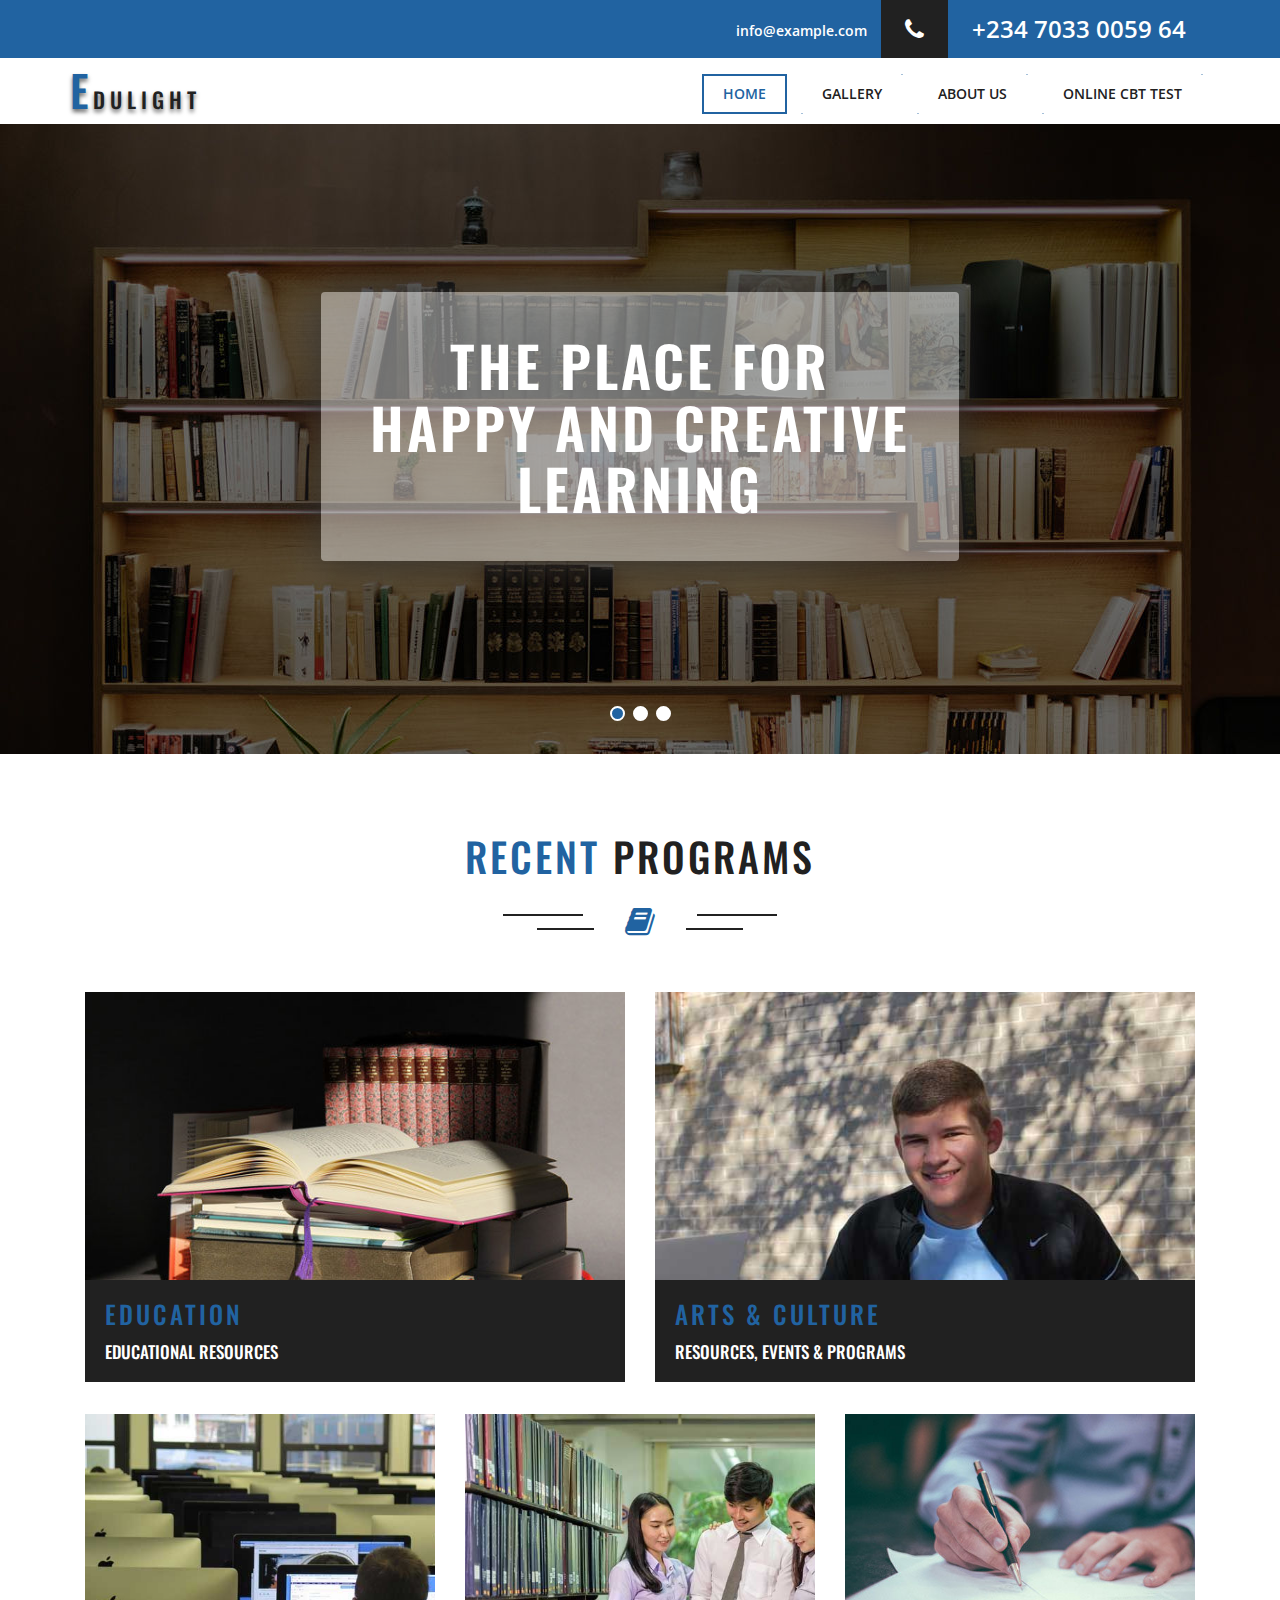
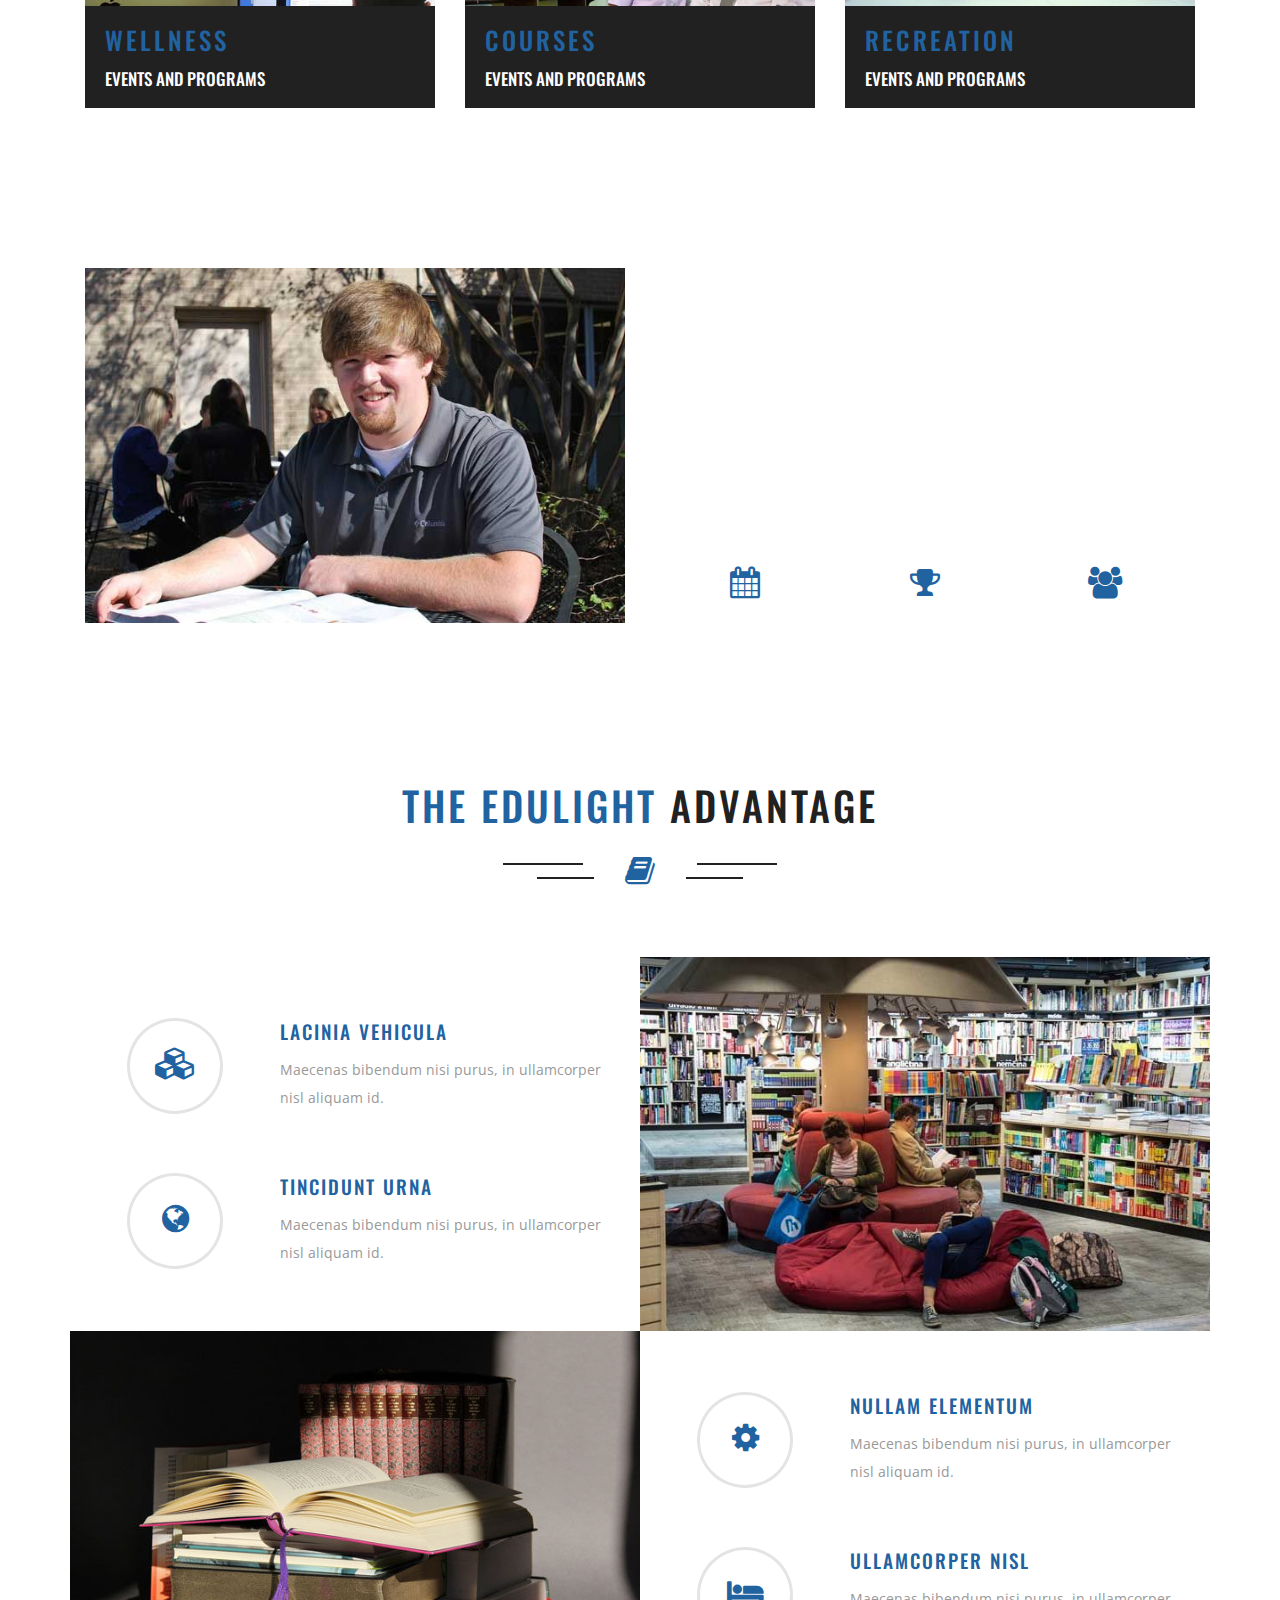
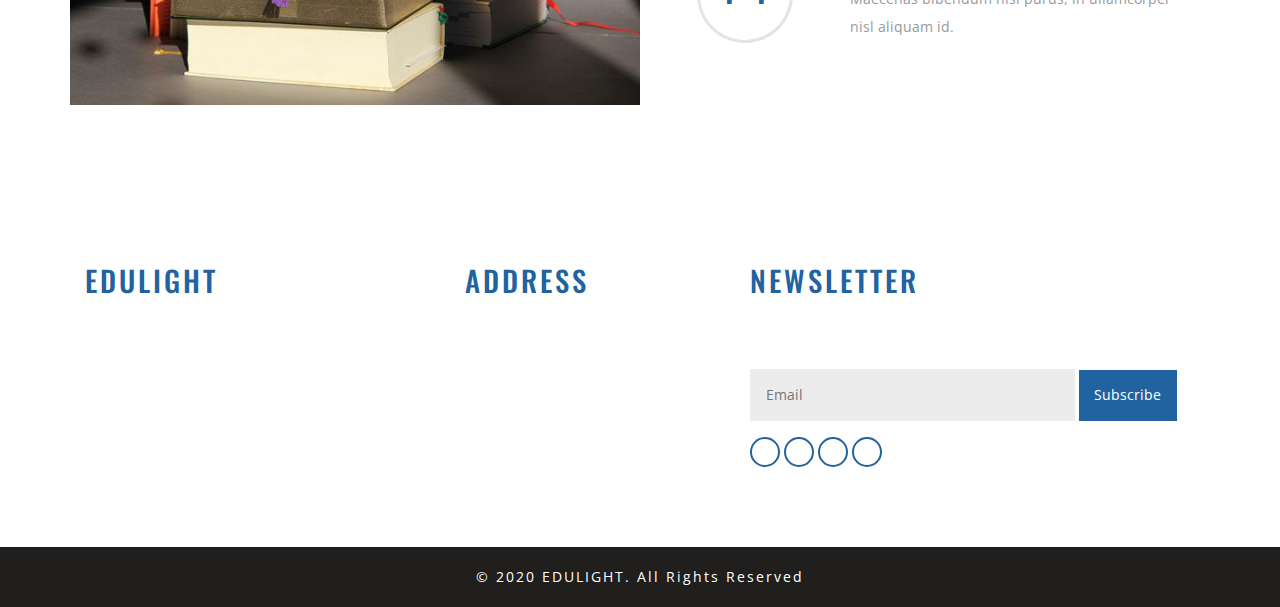
==== index.html @ ca4097bc "online" ====
<!--
author: W3layouts
author URL: http://w3layouts.com
License: Creative Commons Attribution 3.0 Unported
License URL: http://creativecommons.org/licenses/by/3.0/
-->
<!DOCTYPE html>
<html lang="en">

<!-- Mirrored from p.w3layouts.com/demos_new/template_demo/06-12-2017/andragogy-demo_Free/1312100139/web/index.html by HTTrack Website Copier/3.x [XR&CO'2014], Sun, 22 Nov 2020 02:27:25 GMT -->
<!-- Added by HTTrack -->
<meta http-equiv="content-type" content="text/html;charset=UTF-8" /><!-- /Added by HTTrack -->

<head>
	<title>Edulight</title>
	<!-- custom-theme -->
	<meta name="viewport" content="width=device-width, initial-scale=1">
	<meta http-equiv="Content-Type" content="text/html; charset=utf-8" />
	<meta name="keywords" content="Andragogy Responsive web template, Bootstrap Web Templates, Flat Web Templates, Android Compatible web template, 
Smartphone Compatible web template, free webdesigns for Nokia, Samsung, LG, SonyEricsson, Motorola web design" />
	<script type="application/x-javascript">
		addEventListener("load", function () {
			setTimeout(hideURLbar, 0);
		}, false);

		function hideURLbar() {
			window.scrollTo(0, 1);
			window.scrollBehaviour("smooth")
		}
	</script>
	<!-- //custom-theme -->
	<link href="css/bootstrap.css" rel="stylesheet" type="text/css" media="all" />
	<link href="css/style.css" rel="stylesheet" type="text/css" media="all" />
	<!-- js -->
	<script type="text/javascript" src="js/jquery-2.1.4.min.js"></script>
	<!-- //js -->
	<!-- font-awesome-icons -->
	<link href="css/font-awesome.css" rel="stylesheet">
	<!-- //font-awesome-icons -->
	<link href="http://fonts.googleapis.com/css?family=Oswald:300,400,700&amp;subset=latin-ext" rel="stylesheet">
	<link
		href='http://fonts.googleapis.com/css?family=Open+Sans:400,300,300italic,400italic,600,600italic,700,700italic,800,800italic'
		rel='stylesheet' type='text/css'>
</head>

<body>
	<script src='../../../../../../../ajax.googleapis.com/ajax/libs/jquery/1.10.2/jquery.min.js'></script>
	<script src="../../../../../../../m.servedby-buysellads.com/monetization.js" type="text/javascript"></script>
	<script>
		(function () {
			if (typeof _bsa !== 'undefined' && _bsa) {
				// format, zoneKey, segment:value, options
				_bsa.init('flexbar', 'CKYI627U', 'placement:w3layoutscom');
			}
		})();
	</script>
	<script>
		(function () {
			if (typeof _bsa !== 'undefined' && _bsa) {
				// format, zoneKey, segment:value, options
				_bsa.init('fancybar', 'CKYDL2JN', 'placement:demo');
			}
		})();
	</script>
	<script>
		(function () {
			if (typeof _bsa !== 'undefined' && _bsa) {
				// format, zoneKey, segment:value, options
				_bsa.init('stickybox', 'CKYI653J', 'placement:w3layoutscom');
			}
		})();
	</script>
	<!--<script>(function(v,d,o,ai){ai=d.createElement("script");ai.defer=true;ai.async=true;ai.src=v.location.protocol+o;d.head.appendChild(ai);})(window, document, "//a.vdo.ai/core/w3layouts_V2/vdo.ai.js?vdo=34");</script>-->
	<div id="codefund">
		<!-- fallback content -->
	</div>
	<script src="https://ethicalads.io/?ref=codefund" async="async"></script>

	<!-- Global site tag (gtag.js) - Google Analytics -->
	<script async src='https://www.googletagmanager.com/gtag/js?id=UA-149859901-1'></script>
	<script>
		window.dataLayer = window.dataLayer || [];

		function gtag() {
			dataLayer.push(arguments);
		}
		gtag('js', new Date());

		gtag('config', 'UA-149859901-1');
	</script>

	<script>
		window.ga = window.ga || function () {
			(ga.q = ga.q || []).push(arguments)
		};
		ga.l = +new Date;
		ga('create', 'UA-149859901-1', 'demo.w3layouts.com');
		ga('require', 'eventTracker');
		ga('require', 'outboundLinkTracker');
		ga('require', 'urlChangeTracker');
		ga('send', 'pageview');
	</script>
	<script async src='../../../../../../js/autotrack.js'></script>

	<meta name="robots" content="noindex">

	<body>

		<!-- header -->
		<div class="header_address_mail">
			<div class="container">
				<div class="agileits_w3layouts_header_address_grid">
					<ul>
						<li><a class="text-white" style="color: white;" href="mailto:info@example.com">info@example.com</a></li>
						<li><i class="fa fa-phone" aria-hidden="true"></i></li>
						<li>+234 7033 0059 64</li>
					</ul>
				</div>
			</div>
		</div>
		<div class="header">
			<div class="container">
				<div class="w3_agile_logo">
					<h1><a href="index.html"><span>E</span>dulight</a></h1>
				</div>
				<div class="header-nav">
					<nav class="navbar navbar-default">
						<div class="navbar-header navbar-left">
							<button type="button" class="navbar-toggle collapsed" data-toggle="collapse"
								data-target="#bs-example-navbar-collapse-1">
								<span class="sr-only">Toggle navigation</span>
								<span class="icon-bar"></span>
								<span class="icon-bar"></span>
								<span class="icon-bar"></span>
							</button>
						</div>
						<!-- Collect the nav links, forms, and other content for toggling -->
						<div class="collapse navbar-collapse navbar-right" id="bs-example-navbar-collapse-1">
							<nav class="link-effect-12">
								<ul class="nav navbar-nav w3_agile_nav">
									<li class="active"><a href="index.html"><span>Home</span></a></li>
									<li><a href="#"><span>Gallery</span></a></li>
									<li><a href="#"><span>About Us</span></a></li>
								
									<li><a href="#"><span>Online CBT Test</span></a></li>
								</ul>

							</nav>
						</div>
					</nav>
				</div>
				<div class="clearfix"> </div>
			</div>
		</div>
		<!-- header -->
		<!-- banner -->
		<!-- banner-slider -->
		<div class="banner-slider">
			<div class="slider">
				<div class="callbacks_container">
					<ul class="rslides callbacks callbacks1" id="slider4">
						<li>
							<div class="agileits-banner-info">
								<div class="container">
									<div class="w3ls-banner-shadow">
										<h3>THE PLACE FOR HAPPY AND CREATIVE LEARNING</h3>
									</div>
								</div>
							</div>
						</li>
						<li>
							<div class="agileits-banner-info agileits-banner-info1">
								<div class="container">
									<div class="w3ls-banner-shadow">
										<h3>Help on your way to academic excellence!</h3>
									</div>
								</div>
							</div>
						</li>
						<li>
							<div class="agileits-banner-info agileits-banner-info2">
								<div class="container">
									<div class="w3ls-banner-shadow">
										<h3>THE PLACE FOR HAPPY AND CREATIVE LEARNING</h3>
									</div>
								</div>
							</div>
						</li>
					</ul>
				</div>
				<div class="clearfix"> </div>
				<script src="js/responsiveslides.min.js"></script>
				<script>
					// You can also use "$(window).load(function() {"
					$(function () {
						// Slideshow 4
						$("#slider4").responsiveSlides({
							auto: true,
							pager: true,
							nav: false,
							speed: 500,
							namespace: "callbacks",
							before: function () {
								$('.events').append("<li>before event fired.</li>");
							},
							after: function () {
								$('.events').append("<li>after event fired.</li>");
							}
						});

					});
				</script>
				<!--banner Slider starts Here-->
			</div>
		</div>
		<!-- //banner-slider -->

		<!-- services -->
		<div class="services">
			<!---728x90--->

			<div class="container">
				<div class="w3layouts_header">
					<h2>RECENT <span>PROGRAMS </span></h2>
					<p><span><i class="fa fa-book" aria-hidden="true"></i></span></p>
				</div>
				<div class="w3_services_grids">
					<div class="col-md-6 w3l_services_grid">
						<div class="w3ls_services_grid agileits_services_grid3">
							<div class="wthree_service_text">
								<h3>EDUCATION</h3>
								<h4>EDUCATIONAL RESOURCES</h4>
							</div>
						</div>

					</div>
					<div class="col-md-6 w3l_services_grid">
						<div class="w3ls_services_grid agileits_services_grid4">
							<div class="wthree_service_text">
								<h3>ARTS & CULTURE</h3>
								<h4>RESOURCES, EVENTS & PROGRAMS</h4>
							</div>
						</div>

					</div>
					<div class="col-md-4 w3l_services_grid">
						<div class="w3ls_services_grid agileits_services_grid">
							<div class="wthree_service_text">
								<h3>WELLNESS </h3>
								<h4>EVENTS AND PROGRAMS</h4>
							</div>
						</div>

					</div>
					<div class="col-md-4 w3l_services_grid">
						<div class="w3ls_services_grid agileits_services_grid2">
							<div class="wthree_service_text">
								<h3>COURSES</h3>
								<h4>EVENTS AND PROGRAMS</h4>
							</div>
						</div>

					</div>
					<div class="col-md-4 w3l_services_grid">
						<div class="w3ls_services_grid agileits_services_grid1">
							<div class="wthree_service_text">
								<h3>RECREATION</h3>
								<h4>EVENTS AND PROGRAMS</h4>
							</div>
						</div>

					</div>

					<div class="clearfix"> </div>
				</div>
			</div>
			<!---728x90--->
		</div>
		<!-- //services -->
		<!-- statistics -->
		<div class="statistics">
			<div class="container">
				<div class="col-md-6 w3layouts_statistics_grid_left">
					<div class="w3_statistics_grid_left_grid">
						<img src="images/g5.jpg" alt=" " class="img-responsive" />

					</div>
				</div>
				<div class="col-md-6 w3layouts_statistics_grid_right">
					<h4>Nulla faucibus mauris ac leo imperdiet, id auctor urna consectetur</h4>
					<div class="col-md-4 w3_stats_grid">
						<h3 id="w3l_stats1" class="odometer">0</h3>
						<p>Experience</p>
						<div class="w3layouts_stats_grid1">
							<i class="fa fa-calendar" aria-hidden="true"></i>
						</div>
					</div>
					<div class="col-md-4 w3_stats_grid">
						<h3 id="w3l_stats2" class="odometer">0</h3>
						<p>Awards</p>
						<div class="w3layouts_stats_grid1">
							<i class="fa fa-trophy" aria-hidden="true"></i>
						</div>
					</div>
					<div class="col-md-4 w3_stats_grid">
						<h3 id="w3l_stats3" class="odometer">0</h3>
						<p>Students</p>
						<div class="w3layouts_stats_grid1">
							<i class="fa fa-users" aria-hidden="true"></i>
						</div>
					</div>
				</div>
				<div class="clearfix"> </div>
			</div>
		</div>
		<!-- //statistics -->

		<!-- odometer-script -->
		<script src="js/odometer.js"></script>
		<script>
			window.odometerOptions = {
				format: '(ddd).dd'
			};
		</script>
		<script>
			setTimeout(function () {
				jQuery('#w3l_stats1').html(25);
			}, 1500);
		</script>
		<script>
			setTimeout(function () {
				jQuery('#w3l_stats2').html(330);
			}, 1500);
		</script>
		<script>
			setTimeout(function () {
				jQuery('#w3l_stats3').html(542);
			}, 1500);
		</script>
		<!-- //odometer-script -->
		<!-- featured-services -->
		<div class="services">
			<!---728x90--->
			<div class="container">
				<div class="w3layouts_header">

					<h5>THE EDULIGHT <span>ADVANTAGE</span></h5>
					<p><span><i class="fa fa-book" aria-hidden="true"></i></span></p>
				</div>
				<div class="w3layouts_skills_grids w3layouts_featured_services_grids">
					<div class="col-md-6 w3_featured_services_left">
						<div class="w3_featured_services_left_grid">
							<div class="col-xs-4 w3_featured_services_left_gridl">
								<div class="hi-icon-wrap hi-icon-effect-9 hi-icon-effect-9a">
									<i class="hi-icon fa-cubes"> </i>
								</div>
							</div>
							<div class="col-xs-8 w3_featured_services_left_gridr">
								<h4>lacinia vehicula </h4>
								<p>Maecenas bibendum nisi purus, in ullamcorper nisl aliquam id.</p>
							</div>
							<div class="clearfix"> </div>
						</div>
						<div class="w3_featured_services_left_grid">
							<div class="col-xs-4 w3_featured_services_left_gridl">
								<div class="hi-icon-wrap hi-icon-effect-9 hi-icon-effect-9a">
									<i class="hi-icon fa-globe"> </i>
								</div>
							</div>
							<div class="col-xs-8 w3_featured_services_left_gridr">
								<h4>tincidunt urna </h4>
								<p>Maecenas bibendum nisi purus, in ullamcorper nisl aliquam id.</p>
							</div>
							<div class="clearfix"> </div>
						</div>
					</div>
					<div class="col-md-6 w3_featured_services_right">
						<img src="images/3.jpg" alt=" " class="img-responsive" />
					</div>
					<div class="col-md-6 w3_featured_services_right">
						<img src="images/4.jpg" alt=" " class="img-responsive" />
					</div>
					<div class="col-md-6 w3_featured_services_left">
						<div class="w3_featured_services_left_grid">
							<div class="col-xs-4 w3_featured_services_left_gridl">
								<div class="hi-icon-wrap hi-icon-effect-9 hi-icon-effect-9a">
									<i class="hi-icon fa-gear"> </i>
								</div>
							</div>
							<div class="col-xs-8 w3_featured_services_left_gridr">
								<h4>nullam elementum </h4>
								<p>Maecenas bibendum nisi purus, in ullamcorper nisl aliquam id.</p>
							</div>
							<div class="clearfix"> </div>
						</div>
						<div class="w3_featured_services_left_grid">
							<div class="col-xs-4 w3_featured_services_left_gridl">
								<div class="hi-icon-wrap hi-icon-effect-9 hi-icon-effect-9a">
									<i class="hi-icon fa-hotel"> </i>
								</div>
							</div>
							<div class="col-xs-8 w3_featured_services_left_gridr">
								<h4>ullamcorper nisl</h4>
								<p>Maecenas bibendum nisi purus, in ullamcorper nisl aliquam id.</p>
							</div>
							<div class="clearfix"> </div>
						</div>
					</div>

					<div class="clearfix"> </div>
				</div>
			</div>
		</div>
		<!-- //featured-services -->
		<!-- subscribe -->
		<div class="footer-top">
			<div class="container">
				<div class="col-md-4 welcome">
					<h3>EDULIGHT</h3>
					<p>Lorem ipsum dolor sit amet consectetur adipisicing elit. Sed, voluptatibus unde, fuga vero officiis esse doloribus perferendis incidunt non possimus enim tempore sint, alias voluptatem praesentium adipisci quaerat illum necessitatibus.</p>

				</div>
				<div class="col-md-3 address">
					<h3>Address</h3>
					<p>Eiusmod Tempor inc
						<span>KEFF KEFF,KEFF 56777.</span>
					</p>
					<p class="phone">Phone : +1 123 456 789
						<span>Email : <a href="mailto:example@email.com">mail@example.com</a></span>
						<span>FAX : <a href="mailto:example@email.com">123 456 7890</a></span>
					</p>
				</div>
				<div class="col-md-5 wthree-subscribe">
					<h3>Newsletter </h3>
					<p>Receive the latest useful information, daily.</p>
					<div class="w3-agileits-subscribe-form">
						<form action="#" method="post">
							<input type="text" placeholder="Email" name="Subscribe" required="">
							<button class="btn1">Subscribe</button>
						</form>
					</div>
					<div class="agile_header_social">
						<ul class="agileits_social_list">
							<li><a href="#" class="w3_agile_facebook"><i class="fa fa-facebook" aria-hidden="true"></i></a></li>
							<li><a href="#" class="agile_twitter"><i class="fa fa-twitter" aria-hidden="true"></i></a></li>
							<li><a href="#" class="w3_agile_dribble"><i class="fa fa-dribbble" aria-hidden="true"></i></a></li>
							<li><a href="#" class="w3_agile_vimeo"><i class="fa fa-vimeo" aria-hidden="true"></i></a></li>
						</ul>
					</div>
				</div>
				<div class="clearfix"></div>
			</div>
		</div>
		<!-- //subscribe -->
		<!-- copy-right -->
		<div class="copy-right-grids">
			<div class="container">
				<div class="copy-left">
					<p class="footer-gd">© 2020 EDULIGHT. All Rights Reserved 
						<!-- | Design by <a href="https://w3layouts.com/" -->
							<!-- target="_blank">W3layouts</a> -->
						</p>
				</div>
				<div class="clearfix"></div>
			</div>
		</div>
		<!-- //copy-right -->
		<!-- start-smooth-scrolling -->
		<script type="text/javascript" src="js/move-top.js"></script>
		<script type="text/javascript" src="js/easing.js"></script>
		<script type="text/javascript">
			jQuery(document).ready(function ($) {
				$(".scroll").click(function (event) {
					event.preventDefault();
					$('html,body').animate({
						scrollTop: $(this.hash).offset().top
					}, 1000);
				});
			});
		</script>
		<!-- start-smooth-scrolling -->
		<!-- for bootstrap working -->
		<script src="js/bootstrap.js"></script>
		<!-- //for bootstrap working -->
		<!-- here stars scrolling icon -->
		<script type="text/javascript">
			$(document).ready(function () {
				/*
					var defaults = {
					containerID: 'toTop', // fading element id
					containerHoverID: 'toTopHover', // fading element hover id
					scrollSpeed: 1200,
					easingType: 'linear' 
					};
				*/

				$().UItoTop({
					easingType: 'easeOutQuart'
				});

			});
		</script>
		<!-- //here ends scrolling icon -->
	</body>

	<!-- Mirrored from p.w3layouts.com/demos_new/template_demo/06-12-2017/andragogy-demo_Free/1312100139/web/index.html by HTTrack Website Copier/3.x [XR&CO'2014], Sun, 22 Nov 2020 02:27:51 GMT -->

</html>
---- css/style.css ----
/*--
Author: W3layouts
Author URL: http://w3layouts.com
License: Creative Commons Attribution 3.0 Unported
License URL: http://creativecommons.org/licenses/by/3.0/
--*/
html, body{
    font-size: 100%;
	font-family: 'Open Sans', sans-serif;
	background:#ffffff;
	margin: 0;
}
p,ul li,ol li{
	margin:0;
	font-size:14px;
}
h1,h2,h3,h4,h5,h6{
	font-family: 'Oswald', sans-serif;
	margin:0;
}
ul,label{
	margin:0;
	padding:0;
}
body a:hover{
	text-decoration:none;
}
input[type="submit"],input[type="reset"],a,.w3ls_services_grid,.w3ls_footer_grid_leftr h4,.w3ls_footer_grid_leftl{
	-webkit-transition: 0.5s ease-in;
    -moz-transition: 0.5s ease-in;
    -ms-transition: 0.5s ease-in;
    -o-transition: 0.5s ease-in;
    transition:0.5s ease-in;
}
/*-- header --*/
.header{
	padding:.5em 0;
}
.w3_agile_logo{
	float:left;
}
.header-nav {
    float: right;
}
.w3_agile_logo h1 a{
	font-size: .6em;
    color: #212121;
    letter-spacing: 5px;
    text-transform: uppercase;
    text-decoration: none;
    display: block;
    text-shadow:0px 3px 4px dimgray;
}
.w3_agile_logo h1 a span{
	font-size: 2em;
    color: rgb(33, 99, 161);
    text-shadow:0px 3px 4px dimgray;
}
.agileits_social_list li{
	display:inline-block;
}
.agileits_social_list li a{
	width: 30px;
    height: 30px;
    color: #fff;
    text-align: center;
    display: inline-block;
    font-size: 12px;
    border:2px solid rgb(33, 99, 161);
    border-radius: 25px;
}
.agileits_social_list li a i{
	line-height:2.4em;
}
.agileits_social_list li a:hover{
	color:#fff;
}
a.w3_agile_facebook:hover{
	background:#3b5998;
	border-color:#3b5998;
}
a.agile_twitter:hover{
	background:#1da1f2;
	border-color:#1da1f2;
}
a.w3_agile_dribble:hover{
	background:#ea4c89;
	border-color:#ea4c89;
}
a.w3_agile_vimeo:hover{
	background:#1ab7ea;
	border-color:#1ab7ea;
}
.header_address_mail{
	background:rgb(33, 99, 161);
}
.agileits_w3layouts_header_address_grid{
	float:right;
}
.agileits_w3layouts_header_address_grid ul li{
	display:inline-block;
	color:#fff;
	font-weight:600;
	padding:.5em 1em;
	float:left;
}
.agileits_w3layouts_header_address_grid ul li:nth-child(1){
	margin:1em 0 0;
}
.agileits_w3layouts_header_address_grid ul li:nth-child(2),.agileits_w3layouts_header_address_grid ul li:nth-child(3){
	color: #fff;
    background:#212121;
    font-size: 1.5em;
}
.agileits_w3layouts_header_address_grid ul li a{
	text-decoration:none;
	color:#212121;
	display:block;
}
.agileits_w3layouts_header_address_grid ul li a:hover{
	color:#606f6f;
}
.agileits_w3layouts_header_address_grid ul li:nth-child(3){
    background:rgb(33, 99, 161);
}
/*-- //header --*/
/*-- banner --*/
.banner1{
	background: url(../images/banner.jpg) no-repeat 0px 0px;
    background-size: cover;
    -webkit-background-size: cover;
    -moz-background-size: cover;
    -o-background-size: cover;
    -ms-background-size: cover;
    min-height: 200px;
	position:relative;
}
/*-- nav --*/
.navbar-right {
    float: none !important;
    padding: 0;
    margin: 0.5em 0 0 0;
}
.navbar-default .navbar-collapse, .navbar-default .navbar-form {
    border: none;
}
.navbar-collapse {
    box-shadow: none;
}
.navbar-default {
    background: none;
    border: none;
}
.navbar {
    margin-bottom: 0;
}
.navbar-default .navbar-nav > li > a {
    color: #212121;
}
.navbar-nav > li > a {
    padding:.7em 1.5em;
    text-transform: uppercase;
    font-weight: 600;
}
.navbar-default .navbar-nav > .active > a, .navbar-default .navbar-nav > .active > a:hover, .navbar-default .navbar-nav > .active > a:focus {
    color:rgb(33, 99, 161);
    background: none;
}
.navbar-default .navbar-nav > .open > a, .navbar-default .navbar-nav > .open > a:hover, .navbar-default .navbar-nav > .open > a:focus {
    color:#212121;
    background: none;
}
.navbar-default .navbar-nav > li > a:hover{
    color: rgb(33, 99, 161);
}
.navbar-nav {
    margin: 0;
}
.agile_short_dropdown {
    border-radius: 0;
    background: #ffffff;
    text-align: center;
    padding: 0;
    border: none;
}
.agile_short_dropdown li a {
    text-transform: uppercase;
    color: #212121;
    font-size: 13px;
    font-weight: 600;
    padding: .8em 0;
}
.agile_short_dropdown > li > a:hover {
    color: #fff;
    text-decoration: none;
    background-color:rgb(33, 99, 161);
}
.w3_agileits_search_form{
	float: right;
    width: 30%;
}
.w3_agileits_search_form input[type="search"]{
	outline: none;
    padding: 10px;
    width: 83.7%;
    background: #f5f5f5;
    font-size: 14px;
    color: #212121;
    border: 1px solid #c5c3c3;
}
.w3_agileits_search_form input[type="submit"]{
	outline: none;
    padding: 9.4px 0;
    width: 15%;
    background:url(../images/search.html) no-repeat 16px 11px #f5f5f5;
    border: 1px solid #c5c3c3;
}
.w3_agile_nav a {
    margin: 0 .5em;
    overflow: hidden;
    -moz-transition: ease-out 0.3s 0.1s;
    -o-transition: ease-out 0.3s 0.1s;
    -webkit-transition: ease-out 0.3s;
    -webkit-transition-delay: 0.1s;
    transition: ease-out 0.3s 0.1s;
}
.w3_agile_nav a span::before {
  width: 100%;
  height: 2px;
  background: rgb(33, 99, 161);
  content: "";
  position: absolute;
  left: 0;
  top: 0;
  -moz-transition: 0.1s;
  -o-transition: 0.1s;
  -webkit-transition: 0.1s;
  transition: 0.1s;
  -moz-transform: translateX(-100%);
  -ms-transform: translateX(-100%);
  -webkit-transform: translateX(-100%);
  transform: translateX(-100%);
}
.w3_agile_nav a span::after {
  width: 100%;
  height: 2px;
  background: rgb(33, 99, 161);
  content: "";
  position: absolute;
  right: 0;
  bottom: 0;
  -moz-transition: 0.1s 0.2s;
  -o-transition: 0.1s 0.2s;
  -webkit-transition: 0.1s;
  -webkit-transition-delay: 0.2s;
  transition: 0.1s 0.2s;
  -moz-transform: translateX(100%);
  -ms-transform: translateX(100%);
  -webkit-transform: translateX(100%);
  transform: translateX(100%);
}
.w3_agile_nav a::before {
  width: 2px;
  height: 100%;
  background: rgb(33, 99, 161);
  content: "";
  position: absolute;
  left: 0;
  top: 0;
  -moz-transform: translateY(100%);
  -ms-transform: translateY(100%);
  -webkit-transform: translateY(100%);
  transform: translateY(100%);
  -moz-transition: 0.1s 0.3s;
  -o-transition: 0.1s 0.3s;
  -webkit-transition: 0.1s;
  -webkit-transition-delay: 0.3s;
  transition: 0.1s 0.3s;
}
.w3_agile_nav a::after {
  width: 2px;
  height: 100%;
  background: rgb(33, 99, 161);
  content: "";
  position: absolute;
  right: 0px;
  bottom: 0;
  -moz-transform: translateY(-100%);
  -ms-transform: translateY(-100%);
  -webkit-transform: translateY(-100%);
  transform: translateY(-100%);
  -moz-transition: 0.1s 0.1s;
  -o-transition: 0.1s 0.1s;
  -webkit-transition: 0.1s;
  -webkit-transition-delay: 0.1s;
  transition: 0.1s 0.1s;
}
.w3_agile_nav a:hover {
  color: white;
}
.w3_agile_nav a:hover::before, .w3_agile_nav a:hover::after,.w3_agile_nav li.active a::before, .w3_agile_nav li.active a::after {
  -moz-transform: translateX(0);
  -ms-transform: translateX(0);
  -webkit-transform: translateX(0);
  transform: translateX(0);
}
.w3_agile_nav a:hover span::before, .link-effect-12 a:hover span::after,
.w3_agile_nav li.active a span::before, .w3_agile_nav li.active a span::after{
  -moz-transform: translateX(0);
  -ms-transform: translateX(0);
  -webkit-transform: translateX(0);
  transform: translateX(0);
}
.agile_short_dropdown li a:before,.agile_short_dropdown li a:after{
	display:none;
}
.agile_short_dropdown li a{
	margin:0;
}
/*-- //nav --*/
.banner-slider {

}
.w3l_banner_info {
	border: solid 7px rgba(255, 255, 255, 0.67);
    padding: 3em;
    background: hsla(0, 0%, 0%, 0.77);
    width: 70%;
    margin: 0 auto;
    text-align: center;
}
.w3l_banner_info h3{
    color: #FFFFFF;
    font-size: 3em;
    margin: 0;
    text-transform: uppercase;
    font-weight: 600;
}
.w3l_banner_info p{
    color: #fff;
    font-size: .9em;
    line-height: 1.8em;
    text-transform: capitalize;
    width: 50%;
    margin: 1em auto 0;
}
.w3ls-banner-shadow {
    background: rgba(226, 226, 226, 0.5);
    width: 56%;
    margin: 0 auto;
    text-align: center;
    padding: 3em;
    box-shadow: 0 0 50px #333333;
	border-radius:4px;
	transition: 0.5s all;
	-webkit-transition: 0.5s all;
	-o-transition: 0.5s all;
	-moz-transition: 0.5s all;
	-ms-transition: 0.5s all;
}
.agileits-banner-info:hover div.w3ls-banner-shadow{
	background:#000000;
}
/*--slider--*/
#slider2,
#slider3 {
  box-shadow: none;
  -moz-box-shadow: none;
  -webkit-box-shadow: none;
  margin: 0 auto;
}
.rslides_tabs li:first-child {
  margin-left: 0;
}
.rslides_tabs .rslides_here a {
  background: rgba(255,255,255,.1);
  color: #fff;
  font-weight: bold;
}
.events {
  list-style: none;
}
.callbacks_container {
  position: relative;
  float: left;
  width: 100%;
}
.callbacks {
  position: relative;
  list-style: none;
  overflow: hidden;
  width: 100%;
  padding: 0;
  margin: 0;
}
.callbacks li {
  position: absolute;
  width: 100%;
}
.callbacks img {
  position: relative;
  z-index: 1;
  height: auto;
  border: 0;
}
.callbacks .caption {
	display: block;
	position: absolute;
	z-index: 2;
	font-size: 20px;
	text-shadow: none;
	color: #fff;
	left: 0;
	right: 0;
	padding: 10px 20px;
	margin: 0;
	max-width: none;
	top: 10%;
	text-align: center;
}
.callbacks_nav {
    position: absolute;
    -webkit-tap-highlight-color: rgba(0,0,0,0);
    bottom: -50%;
    left: 0;
    opacity: 0.6;
    z-index: 3;
    text-indent: -9999px;
    overflow: hidden;
    text-decoration: none;
    width: 40px;
    height: 40px;
    background: transparent url("../images/arrows.html") no-repeat left top;
}
 .callbacks_nav:hover{
  	opacity: 0.3;
  }
.callbacks_nav.next {
  left: auto;
    background-position: right top;
  left: 95.5%;
 }
 .callbacks_nav.prev {
	right: auto;
	background-position:left top;
	left: 91%;
}
#slider3-pager a {
  display: inline-block;
}
#slider3-pager span{
  float: left;
}
#slider3-pager span{
	width:100px;
	height:15px;
	background:#fff;
	display:inline-block;
	border-radius:30em;
	opacity:0.6;
}
#slider3-pager .rslides_here a {
  background: #FFF;
  border-radius:30em;
  opacity:1;
}
#slider3-pager a {
  padding: 0;
}
#slider3-pager li{
	display:inline-block;
}
.rslides {
  position: relative;
  list-style: none;
  overflow: hidden;
  width: 100%;
  padding: 0;
}
.rslides li {
  -webkit-backface-visibility: hidden;
  position: absolute;
  display:none;
  width: 100%;
  left: 0;
  top: 0;
}
.rslides li{
  position: relative;
  display: block;
  float: left;
}
.rslides img {
  height: auto;
  border: 0;
  }
.callbacks_tabs{
    list-style: none;
    position: absolute;
    top: 90%;
    left: 47%;
    padding: 0;
    margin: 0;
    display: block;
    z-index: 999;
}
.slider-top span{
	font-weight:600;
}
.callbacks_tabs li{
    display: inline-block;
    margin: 0;
}
/*----*/
.callbacks_tabs a{
 visibility: hidden;
}
.callbacks_tabs a:after {
    content: "\f111";
    font-size: 0;
    font-family: FontAwesome;
    visibility: visible;
    display: block;
    height: 15px;
    width: 15px;
    display: inline-block;
    background: #ffffff;
    border: 2px solid #ffffff;
    border-radius: 50%;
    -webkit-border-radius: 50%;
    -o-border-radius: 50%;
    -moz-border-radius: 50%;
    -ms-border-radius: 50%;
}
.callbacks_here a:after{
	background: rgb(33, 99, 161);
    border: 2px solid #ffffff;
}

.agileits-banner-info h3 {
    font-size: 4em;
    margin-bottom: 0px;
    font-weight: 600;
    text-transform: uppercase;
    color: #FFFFFF;
    letter-spacing: 3px;
    z-index: 9;
}
.agileits-banner-info{
	background: url(../images/banner.jpg) no-repeat 0px 0px;
    background-size: cover;
    min-height: 630px;
    padding: 12em 0;
}
.agileits-banner-info1{
	background: url(../images/banner.jpg) no-repeat 0px 0px;
	  background-size: cover;
    min-height: 630px;
    padding: 12em 0;
}
.agileits-banner-info2{
	background: url(../images/banner.jpg) no-repeat 0px 0px;
	  background-size: cover;
    min-height: 630px;
    padding: 12em 0;
}
.agileits-banner-info p{
	font-size: .9em;
    color: #FFFFFF;
    z-index: 9;
    margin: 1em 0 0 0;
    font-weight: 800;
    letter-spacing: 6px;
    text-transform: uppercase;
}
/*-- services --*/
.services{
	padding:5em 0;
}
.w3layouts_header{
	text-align:center;
}
.w3layouts_header p{
	font-size:2em;
	color:rgb(33, 99, 161);
	position:relative;
}
.w3layouts_header p:before,.w3layouts_header p:after{
	content: '';
    background: #212121;
    height: 2px;
    width: 5%;
    position: absolute;
    top: 65%;
}
.w3layouts_header p:before{
	left:41%;
}
.w3layouts_header p:after{
	right:41%;
}
.w3layouts_header p span:before,.w3layouts_header p span:after{
	content: '';
    background: #212121;
    height: 2px;
    width: 7%;
    position: absolute;
    top: 35%;
}
.w3layouts_header p span:before{
	left:38%;
}
.w3layouts_header p span:after{
	right:38%;
}
.w3layouts_header h5,h2,h3 {
    margin: 0 0 0.5em;
    color: rgb(33, 99, 161);
    font-size: 2.5em;
    text-transform: uppercase;
    letter-spacing: 3px;
}
.w3layouts_header h5 span{
	color:#212121;
}
.w3_services_grids{
	padding:1em 0 0;
}
.w3l_services_grid{
	margin:2em 0 0;
}
.agileits_services_grid, .agileits_services_grid2, .agileits_services_grid1, .agileits_services_grid5, .agileits_services_grid6, .agileits_services_grid7{
    min-height: 294px;
}
.agileits_services_grid3, .agileits_services_grid4 {
    min-height: 389px;
}
.w3l_services_grid:hover .w3ls_services_grid{
	opacity:.8;
}
.agileits_services_grid{
	background: url(../images/g3.jpg) no-repeat 0px 0px;
    background-size: cover;
    -webkit-background-size: cover;
    -moz-background-size: cover;
    -o-background-size: cover;
    -ms-background-size: cover;
	padding: 12em 0 0;
}
.agileits_services_grid1{
	background: url(../images/g2.jpg) no-repeat 0px 0px;
    background-size: cover;
    -webkit-background-size: cover;
    -moz-background-size: cover;
    -o-background-size: cover;
    -ms-background-size: cover;
	padding: 12em 0 0;
}
.agileits_services_grid2{
	background: url(../images/g1.jpg) no-repeat 0px 0px;
    background-size: cover;
    -webkit-background-size: cover;
    -moz-background-size: cover;
    -o-background-size: cover;
    -ms-background-size: cover;
	padding: 12em 0 0;
}
.agileits_services_grid3{
	background: url(../images/4.jpg) no-repeat 0px 0px;
    background-size: cover;
    -webkit-background-size: cover;
    -moz-background-size: cover;
    -o-background-size: cover;
    -ms-background-size: cover;
	padding: 18em 0 0;
}
.agileits_services_grid4{
	background: url(../images/5.jpg) no-repeat 0px 0px;
    background-size: cover;
    -webkit-background-size: cover;
    -moz-background-size: cover;
    -o-background-size: cover;
    -ms-background-size: cover;
	padding: 18em 0 0;
}
.wthree_service_text h3 {
    color: rgb(33, 99, 161);
    font-size: 25px;
}
.wthree_service_text h4 {
    color: #fff;
    font-size: 17px;
    margin-top: 16px;
}
.wthree_service_text {
    background: #212121;
    padding: 20px;
}
/*-- //services --*/
/*-- statistics --*/
.statistics {
    background: url(../images/footer.jpg) no-repeat 0px 0px;
    background-size: cover;
    -webkit-background-size: cover;
    -moz-background-size: cover;
    -o-background-size: cover;
    -ms-background-size: cover;
    background-attachment: fixed;
    padding: 5em 0;
}
.w3layouts_statistics_grid_right h4{
	font-size: 1.5em;
    line-height: 1.5em;
    color: rgb(33, 99, 161);
    text-transform: capitalize;
    margin-bottom: 2em;
}
.w3_stats_grid {
    text-align: center;
}
.w3layouts_stats_grid1{
	width:80px;
	height:80px;
	background:#fff;
	border-radius:80px;
	margin:2em auto 0;
	text-align:center;
}
.w3layouts_stats_grid1 i{
	font-size: 2em;
    color: rgb(33, 99, 161);
    line-height: 2.5em;
}
/*-- odometer --*/
.odometer{
	font-size: 3em;
    color: #fff;
	font-family: 'Open Sans', sans-serif;
	font-weight:600;
}
.w3_stats_grid p{
	font-size:1em;
	color:#fff;
	margin:1em 0 0;
}

.odometer.odometer-auto-theme, .odometer.odometer-theme-car {
  display: -moz-inline-box;
  -moz-box-orient: vertical;
  display: inline-block;
  vertical-align: middle;
  *vertical-align: auto;
  position: relative;
}
.odometer.odometer-auto-theme .odometer-digit, .odometer.odometer-theme-car .odometer-digit {
  display: -moz-inline-box;
  -moz-box-orient: vertical;
  display: inline-block;
  vertical-align: middle;
  *vertical-align: auto;
  position: relative;
}
.odometer.odometer-auto-theme .odometer-digit, .odometer.odometer-theme-car .odometer-digit {
  *display: inline;
}
.odometer.odometer-auto-theme .odometer-digit .odometer-digit-spacer, .odometer.odometer-theme-car .odometer-digit .odometer-digit-spacer {
  display: -moz-inline-box;
  -moz-box-orient: vertical;
  display: inline-block;
  vertical-align: middle;
  *vertical-align: auto;
  visibility: hidden;
}
.odometer.odometer-auto-theme .odometer-digit .odometer-digit-spacer, .odometer.odometer-theme-car .odometer-digit .odometer-digit-spacer {
  *display: inline;
}
.odometer.odometer-auto-theme .odometer-digit .odometer-digit-inner, .odometer.odometer-theme-car .odometer-digit .odometer-digit-inner {
  text-align: left;
  display: block;
  position: absolute;
  top: 0;
  left: 0;
  right: 0;
  bottom: 0;
  overflow: hidden;
}
.odometer.odometer-auto-theme .odometer-digit .odometer-ribbon, .odometer.odometer-theme-car .odometer-digit .odometer-ribbon {
  display: block;
}
.odometer.odometer-auto-theme .odometer-digit .odometer-ribbon-inner, .odometer.odometer-theme-car .odometer-digit .odometer-ribbon-inner {
  display: block;
  -webkit-backface-visibility: hidden;
}
.odometer.odometer-auto-theme .odometer-digit .odometer-value, .odometer.odometer-theme-car .odometer-digit .odometer-value {
  display: block;
  -webkit-transform: translateZ(0);
}
.odometer.odometer-auto-theme .odometer-digit .odometer-value.odometer-last-value, .odometer.odometer-theme-car .odometer-digit .odometer-value.odometer-last-value {
  position: absolute;
}
.odometer.odometer-auto-theme.odometer-animating-up .odometer-ribbon-inner, .odometer.odometer-theme-car.odometer-animating-up .odometer-ribbon-inner {
  -webkit-transition: -webkit-transform 2s;
  -moz-transition: -moz-transform 2s;
  -ms-transition: -ms-transform 2s;
  -o-transition: -o-transform 2s;
  transition: transform 2s;
}
.odometer.odometer-auto-theme.odometer-animating-up.odometer-animating .odometer-ribbon-inner, .odometer.odometer-theme-car.odometer-animating-up.odometer-animating .odometer-ribbon-inner {
  -webkit-transform: translateY(-100%);
  -moz-transform: translateY(-100%);
  -ms-transform: translateY(-100%);
  -o-transform: translateY(-100%);
  transform: translateY(-100%);
}
.odometer.odometer-auto-theme.odometer-animating-down .odometer-ribbon-inner, .odometer.odometer-theme-car.odometer-animating-down .odometer-ribbon-inner {
  -webkit-transform: translateY(-100%);
  -moz-transform: translateY(-100%);
  -ms-transform: translateY(-100%);
  -o-transform: translateY(-100%);
  transform: translateY(-100%);
}
.odometer.odometer-auto-theme.odometer-animating-down.odometer-animating .odometer-ribbon-inner, .odometer.odometer-theme-car.odometer-animating-down.odometer-animating .odometer-ribbon-inner {
  -webkit-transition: -webkit-transform 2s;
  -moz-transition: -moz-transform 2s;
  -ms-transition: -ms-transform 2s;
  -o-transition: -o-transform 2s;
  transition: transform 2s;
  -webkit-transform: translateY(0);
  -moz-transform: translateY(0);
  -ms-transform: translateY(0);
  -o-transform: translateY(0);
  transform: translateY(0);
}
.odometer.odometer-auto-theme .odometer-digit, .odometer.odometer-theme-car .odometer-digit {
  padding: 0 0.1em;
}
.odometer.odometer-auto-theme .odometer-digit .odometer-digit-inner, .odometer.odometer-theme-car .odometer-digit .odometer-digit-inner {
  left: 0.09em;
}
.odometer.odometer-auto-theme.odometer-animating-up .odometer-ribbon-inner, .odometer.odometer-auto-theme.odometer-animating-down.odometer-animating .odometer-ribbon-inner, .odometer.odometer-theme-car.odometer-animating-up .odometer-ribbon-inner, .odometer.odometer-theme-car.odometer-animating-down.odometer-animating .odometer-ribbon-inner {
  -webkit-transition-timing-function: linear;
  -moz-transition-timing-function: linear;
  -ms-transition-timing-function: linear;
  -o-transition-timing-function: linear;
  transition-timing-function: linear;
}
/*-- //odometer --*/
/*-- featured-services --*/
.w3_featured_services_right img{
	margin:0 auto;
}
.w3_featured_services_left_gridr h4{
	font-size:1.2em;
	color:rgb(33, 99, 161);
	text-transform:uppercase;
	letter-spacing:2px;
}
.w3_featured_services_left_gridr p{
	margin:1em 0 0;
	color:#999;
	line-height:2em;
}
.hi-icon {
	display: inline-block;
    width: 90px;
    height: 90px;
    border-radius: 50%;
    text-align: center;
    position: relative;
    z-index: 1;
    color:rgb(33, 99, 161);
}

.hi-icon:after {
	pointer-events: none;
	position: absolute;
	width: 100%;
	height: 100%;
	border-radius: 50%;
	content: '';
	-webkit-box-sizing: content-box; 
	-moz-box-sizing: content-box; 
	box-sizing: content-box;
}

.hi-icon:before {
	font-family: FontAwesome;
    speak: none;
    font-size: 2em;
    line-height: 2.7em;
    font-style: normal;
    font-weight: normal;
    font-variant: normal;
    text-transform: none;
    display: block;
    -webkit-font-smoothing: antialiased;
}
/* Effect 9 */
.hi-icon-effect-9 .hi-icon {
	-webkit-transition: box-shadow 0.2s;
	-moz-transition: box-shadow 0.2s;
	transition: box-shadow 0.2s;
}

.hi-icon-effect-9 .hi-icon:after {
	top: 0;
	left: 0;
	padding: 0;
	box-shadow:0 0 0 3px #e4e4e4;
	-webkit-transition: -webkit-transform 0.2s, opacity 0.2s;
	-moz-transition: -moz-transform 0.2s, opacity 0.2s;
	transition: transform 0.2s, opacity 0.2s;
}
.hi-icon-wrap.hi-icon-effect-9.hi-icon-effect-9a {
    text-align: center;
}
/* Effect 9a */
.w3_featured_services_left_grid:hover .hi-icon-effect-9a .hi-icon:after {
	-webkit-transform: scale(0.85);
	-moz-transform: scale(0.85);
	-ms-transform: scale(0.85);
	transform: scale(0.85);
	opacity: 0.5;
}

.w3_featured_services_left_grid:hover .hi-icon-effect-9a .hi-icon{
	box-shadow: 0 0 0 5px rgb(236, 236, 236);
    color: #212121;
}
.w3_featured_services_left_grid{
	margin-top:4em;
}
.w3_featured_services_right {
    padding: 0;
}
.w3layouts_skills_grids.w3layouts_featured_services_grids {
    margin-top: 4em;
}
/*-- //featured-services --*/
/*-- subscribe --*/
.w3-agileits-subscribe-form {
    margin: 1em 0;
}
.w3-agileits-subscribe-form input[type="text"] {
    display: inline-block;
    background:#ececec;
    width: 73%;
    outline: none;
    padding: 1em;
    font-size: .875em;
    color: #999999;
    border: solid 2px #ececec;
}
button.btn1 {
    color: #FFFFFF;
    font-size: .9em;
    border: solid 1px rgb(33, 99, 161);
    padding: 1em 1em;
    text-align: center;
    text-decoration: none;
    background:rgb(33, 99, 161);
    transition: 0.5s all;
    -webkit-transition: 0.5s all;
    -moz-transition: 0.5s all;
    -o-transition: 0.5s all;
    -ms-transition: 0.5s all;
}
button.btn1:hover{
    background: none;
    border: solid 1px rgb(33, 99, 161);
    color:rgb(33, 99, 161);
}
.footer-top h3 {
    font-size: 1.8em;
    text-transform: uppercase;
    letter-spacing: 3px;
    color: rgb(33, 99, 161);
	margin: 0 0 1em;
}
.footer-top p {
    font-size: 14px;
    color: #ffffff;
    margin:0;
    line-height: 28px;
}
p.footer-gd a {
    color: rgb(33, 99, 161);
}
.footer-top {
    background: url(../images/footer.jpg) no-repeat 0px 0px;
    background-size: cover;
    -webkit-background-size: cover;
    -moz-background-size: cover;
    -o-background-size: cover;
    -ms-background-size: cover;
    background-attachment: fixed;
    padding: 5em 0;
}
/*-- //subscribe --*/
.copy-right-grids {
	padding: 20px 0px;
    background: #211E1E;
}
p.footer-gd {
    color: #ffffff;
    font-size: 14px;
    letter-spacing: 2px;
    text-align: center;
}
.address p span {
    display: block;
}
.address p span a {
    color: #ffffff;
    text-decoration: none;
}
.address p span a:hover {
    color: rgb(33, 99, 161);
}
/*-- to-top --*/
#toTop {
	display: none;
	text-decoration: none;
	position: fixed;
	bottom: 20px;
	right: 2%;
	overflow: hidden;
	z-index: 999; 
	width: 32px;
	height: 32px;
	border: none;
	text-indent: 100%;
	background: url(../images/arrow.png) no-repeat 0px 0px;
}
#toTopHover {
	width: 32px;
	height: 32px;
	display: block;
	overflow: hidden;
	float: right;
	opacity: 0;
	-moz-opacity: 0;
	filter: alpha(opacity=0);
}
/*-- //to-top --*/
/*-- about --*/
.agileinfo_about_left h4{
	font-size: 1.2em;
    letter-spacing: 3px;
    color: #212121;
    text-transform: capitalize;
    line-height: 1.8em;
}
.agileinfo_about_left p{
	margin:2em 0 0;
	color:#999;
	line-height:2em;
}
.agileinfo_about_left p i{
	color: rgb(33, 99, 161);
    display: block;
    margin: 1em 0;
    font-weight: 600;
}
/*-- //about --*/
/*-- team --*/
.agile_team_grid h4 {
    margin: 1em 0 .5em;
    color: #fff;
    font-size: 1.3em;
    letter-spacing: 3px;
}
.agile_team_grid p{
	color:rgb(33, 99, 161);
}
.agileits_w3layouts_team_grid{
    position: relative;
    overflow: hidden;
}
.agile_team_grid:hover .agileits_w3layouts_team_grid img{
    opacity:0.8;
}
.agile_team_grid{
	text-align:center;
}
.agileits_w3layouts_team_grid{
    text-align: center;
    -webkit-transition: all 0.3s ease-out;
    -moz-transition: all 0.3s ease-out;
    -ms-transition: all 0.3s ease-out;
    -o-transition: all 0.3s ease-out;
    transition: all 0.3s ease-out;
}
.agileits_w3layouts_team_grid img,.agileits_w3layouts_team_grid_pos{
	-webkit-transition: all 0.3s ease-out;
    -moz-transition: all 0.3s ease-out;
    -ms-transition: all 0.3s ease-out;
    -o-transition: all 0.3s ease-out;
    transition: all 0.3s ease-out;
}
.agileits_w3layouts_team_grid_pos{
    position: absolute;
    top: 50%;
    left: 0;
    width: 100%;
    margin: -150px auto 0;
    opacity: 0;
}
.agile_team_grid:hover .agileits_w3layouts_team_grid_pos{
    margin: 0 auto 0;
    opacity: 1;
}
.agileits_w3layouts_team_grid_pos ul li a{
	color:#fff;
}
/*-- //team --*/
/*-- stats --*/
.w3_agileits_stats_grid{
	padding:2em;
	background:#f5f5f5;
	box-shadow:0px 1px 3px #cecece;
	text-align:center;
}
.w3_agileits_stats_grid h3{
	font-size: 1em;
    color: #212121;
    text-transform: uppercase;
    letter-spacing: 2px;
	margin:2em 0;
}
.w3_agileits_stats_grid i{
	font-size:1.5em;
}
.w3_agileits_stats_grid .fa-users,.w3_agile_counter{
	color:#10b5fb;
}
.w3_agileits_stats_grid p{
	font-size:2em;
	font-weight:bold;
}
.w3_agileits_stats_grid .fa-trophy,.w3_agile_counter1{
	color:#e72121;
}
.w3_agileits_stats_grid .glyphicon-thumbs-up,.w3_agile_counter2{
	color:#a821e7;
}
.w3_agileits_stats_grid .fa-line-chart,.w3_agile_counter3{
	color:rgb(33, 99, 161);
}
/*-- //stats --*/
/*-- mail --*/
/*-- effect --*/
.input {
	position: relative;
    z-index: 1;
    display: inline-block;
    margin: 0em 1.7em 1em 0;
    width: 350px;
    vertical-align: top;
}

.input__field {
	position: relative;
	display: block;
	float: right;
	padding: 0.8em;
	width: 60%;
	border: none;
	border-radius: 0;
	background: #f0f0f0;
	color: #aaa;
	font-weight: 400;
	-webkit-appearance: none; /* for box shadows to show on iOS */
}

.input__field:focus {
	outline: none;
}

.input__label {
	display: inline-block;
	float: right;
	padding: 0 1em;
	width: 40%;
	color: #212121;
    font-weight: bold;
    font-size: 14px;
	-webkit-font-smoothing: antialiased;
    -moz-osx-font-smoothing: grayscale;
	-webkit-touch-callout: none;
	-webkit-user-select: none;
	-khtml-user-select: none;
	-moz-user-select: none;
	-ms-user-select: none;
	user-select: none;
}

.input__label-content {
	position: relative;
	display: block;
	padding: 1.6em 0;
	width: 100%;
}

/* Chisato */

.input--chisato {
	padding-top: 1.5em;
}

.input__field--chisato {
	width: 100%;
	padding:.9em 0.5em;
	background: transparent;
	border: 2px solid #b5b5b5;
	color: #212121;
	-webkit-transition: border-color 0.25s;
	transition: border-color 0.25s;
}

.input__label--chisato {
	width: 100%;
	position: absolute;
	top: 0;
	text-align: left;
	overflow: hidden;
	padding: 0;
	pointer-events: none;
	-webkit-transform:translate3d(0, 2.9em, 0);
	transform:translate3d(0, 2.9em, 0);
}

.input__label-content--chisato {
	padding: 0 1em;
	font-weight: 400;
	color: #999;
}

.input__label-content--chisato::after {
	content: attr(data-content);
    position: absolute;
    top: -200%;
    left: 0;
    color: rgb(33, 99, 161);
    font-weight: 600;
}

.input__field--chisato:focus,
.input--filled .input__field--chisato {
	border-color:rgb(33, 99, 161);
}

.input__field--chisato:focus + .input__label--chisato,
.input--filled .input__label--chisato {
	-webkit-animation: anim-chisato-1 0.25s forwards;
	animation: anim-chisato-1 0.25s forwards;
}

.input__field--chisato:focus + .input__label--chisato .input__label-content--chisato,
.input--filled .input__label-content--chisato {
	-webkit-animation: anim-chisato-2 0.25s forwards ease-in;
	animation: anim-chisato-2 0.25s forwards ease-in;
}

@-webkit-keyframes anim-chisato-1 {
	0%, 70% {
		-webkit-transform: translate3d(0, 3em, 0);
		transform: translate3d(0, 3em, 0);
	}
	71%, 100% {
		-webkit-transform: translate3d(0, 0, 0);
		transform: translate3d(0, 0, 0);
	}
}

@-webkit-keyframes anim-chisato-2 {
	0% {
		-webkit-transform: translate3d(0, 0, 0);
		transform: translate3d(0, 0, 0);
	}
	70%, 71% {
		-webkit-transform: translate3d(0, 125%, 0);
		transform: translate3d(0, 125%, 0);
		opacity: 0;
		-webkit-animation-timing-function: ease-out;
	}
	100% {
		color: transparent;
		-webkit-transform: translate3d(0, 200%, 0);
		transform: translate3d(0, 200%, 0);
	}
}

@keyframes anim-chisato-1 {
	0%, 70% {
		-webkit-transform: translate3d(0, 3em, 0);
		transform: translate3d(0, 3em, 0);
	}
	71%, 100% {
		-webkit-transform: translate3d(0, 0, 0);
		transform: translate3d(0, 0, 0);
	}
}

@keyframes anim-chisato-2 {
	0% {
		-webkit-transform: translate3d(0, 0, 0);
		transform: translate3d(0, 0, 0);
	}
	70%, 71% {
		-webkit-transform: translate3d(0, 125%, 0);
		transform: translate3d(0, 125%, 0);
		opacity: 0;
		-webkit-animation-timing-function: ease-out;
	}
	100% {
		color: transparent;
		-webkit-transform: translate3d(0, 200%, 0);
		transform: translate3d(0, 200%, 0);
	}
}
/*-- //effect --*/
.agileinfo_mail_grids textarea {
    outline: none;
    background:none;
    border:2px solid #b5b5b5;
    font-size: 14px;
    color: #212121;
    width:97.5%;
    padding:.9em 0.5em;
	margin: 2em 0;
    min-height: 200px;
}
.agileinfo_mail_grids textarea:focus {
    border-color:rgb(33, 99, 161);
}
.agileinfo_mail_grids input[type="submit"] {
    outline: none;
    background:rgb(33, 99, 161);
    border: none;
    font-size: 14px;
    color: #fff;
    width: 30%;
    padding:1em 0;
    text-transform: uppercase;
    font-weight: 600;
    letter-spacing: 2px;
}
.agileinfo_mail_grids input[type="submit"]:hover{
	background:rgb(33, 99, 161);
}
/*-- //mail --*/
/*-- icons --*/
.codes a {
    color: #999;
}
.icon-box {
    padding: 8px 15px;
    background:rgba(149, 149, 149, 0.18);
    margin: 1em 0 1em 0;
    border: 5px solid #ffffff;
    text-align: left;
    -moz-box-sizing: border-box;
    -webkit-box-sizing: border-box;
    box-sizing: border-box;
    font-size: 13px;
    transition: 0.5s all;
    -webkit-transition: 0.5s all;
    -o-transition: 0.5s all;
    -ms-transition: 0.5s all;
    -moz-transition: 0.5s all;
    cursor: pointer;
} 
.icon-box:hover {
    background: #000;
	transition:0.5s all;
	-webkit-transition:0.5s all;
	-o-transition:0.5s all;
	-ms-transition:0.5s all;
	-moz-transition:0.5s all;
}
.icon-box:hover i.fa {
	color:#fff !important;
}
.icon-box:hover a.agile-icon {
	color:#fff !important;
}
.codes .bs-glyphicons li {
    float: left;
    width: 12.5%;
    height: 115px;
    padding: 10px; 
    line-height: 1.4;
    text-align: center;  
    font-size: 12px;
    list-style-type: none;	
}
.codes .bs-glyphicons .glyphicon {
    margin-top: 5px;
    margin-bottom: 10px;
    font-size: 24px;
}
.codes .glyphicon {
    position: relative;
    top: 1px;
    display: inline-block;
    font-family: 'Glyphicons Halflings';
    font-style: normal;
    font-weight: 400;
    line-height: 1;
    -webkit-font-smoothing: antialiased;
    -moz-osx-font-smoothing: grayscale;
	color: #777;
} 
.codes .bs-glyphicons .glyphicon-class {
    display: block;
    text-align: center;
    word-wrap: break-word;
}
h3.icon-subheading {
    font-size: 28px;
    color:rgb(33, 99, 161) !important;
    margin: 30px 0 15px;
    font-weight: 600;
    letter-spacing: 2px;
}
h3.agileits-icons-title {
    text-align: center;
    font-size: 33px;
    color: #222222;
    font-weight: 600;
    letter-spacing: 2px;
    margin: 1.5em 0;
}
.icons a {
    color: #999;
}
.icon-box i {
    margin-right: 10px !important;
    font-size: 20px !important;
    color: #282a2b !important;
}
.bs-glyphicons li {
    float: left;
    width: 18%;
    height: 115px;
    padding: 10px;
    line-height: 1.4;
    text-align: center;
    font-size: 12px;
    list-style-type: none;
    background:rgba(149, 149, 149, 0.18);
    margin: 1%;
}
.bs-glyphicons .glyphicon {
    margin-top: 5px;
    margin-bottom: 10px;
    font-size: 24px;
	color: #282a2b;
}
.glyphicon {
    position: relative;
    top: 1px;
    display: inline-block;
    font-family: 'Glyphicons Halflings';
    font-style: normal;
    font-weight: 400;
    line-height: 1;
    -webkit-font-smoothing: antialiased;
    -moz-osx-font-smoothing: grayscale;
	color: #777;
} 
.bs-glyphicons .glyphicon-class {
    display: block;
    text-align: center;
    word-wrap: break-word;
}

.w3layouts_statistics_grid_right h4 {
    color: white;
}
@media (max-width:991px){
	h3.agileits-icons-title {
		font-size: 28px;
	}
	h3.icon-subheading {
		font-size: 22px;
	}
}
@media (max-width:768px){
	h3.agileits-icons-title {
		font-size: 28px;
	}
	h3.icon-subheading {
		font-size: 25px;
	}
	.row {
		margin-right: 0;
		margin-left: 0;
	}
	.icon-box {
		margin: 0;
	}
}
@media (max-width: 640px){
	.icon-box {
		float: left;
		width: 50%;
	}
}
@media (max-width: 480px){
	.bs-glyphicons li {
		width: 31%;
	}
}
@media (max-width: 414px){
	h3.agileits-icons-title {
		font-size: 23px;
	}
	h3.icon-subheading {
		font-size: 18px;
	}
	.bs-glyphicons li {
		width: 31.33%;
	}
}
@media (max-width: 384px){
	.icon-box {
		float: none;
		width: 100%;
	}
}
/*-- //icons --*/
.w3_wthree_agileits_icons.main-grid-border {
    padding: 5em 0;
}
/*--Typography--*/
.well {
    font-weight: 300;
    font-size: 14px;
}
.list-group-item {
    font-weight: 300;
    font-size: 14px;
}
li.list-group-item1 {
    font-size: 14px;
    font-weight: 300;
}
.typo p {
    margin: 0;
    font-size: 14px;
    font-weight: 300;
}
.show-grid [class^=col-] {
    background: #fff;
	text-align: center;
	margin-bottom: 10px;
	line-height: 2em;
	border: 10px solid #f0f0f0;
}
.show-grid [class*="col-"]:hover {
	background: #e0e0e0;
}
.grid_3{
	margin-bottom:2em;
}
.xs h3, h3.m_1{
	color:#000;
	font-size:1.7em;
	font-weight:300;
	margin-bottom: 1em;
}
.grid_3 p{
	color: #999;
	font-size: 0.85em;
	margin-bottom: 1em;
	font-weight: 300;
}
.grid_4{
	background:none;
	margin-top:50px;
}
.label {
	font-weight: 300 !important;
	border-radius:4px;
}  
.grid_5{
	background:none;
	padding:2em 0;
}
.grid_5 h3, .grid_5 h2, .grid_5 h1, .grid_5 h4, .grid_5 h5, h3.hdg, h3.bars {
    margin-bottom: 1em;
    color: rgb(33, 99, 161);
    font-size: 30px;
    letter-spacing: 2px;
}
.table > thead > tr > th, .table > tbody > tr > th, .table > tfoot > tr > th, .table > thead > tr > td, .table > tbody > tr > td, .table > tfoot > tr > td {
	border-top: none !important;
}
.tab-content > .active {
	display: block;
	visibility: visible;
}
.pagination > .active > a, .pagination > .active > span, .pagination > .active > a:hover, .pagination > .active > span:hover, .pagination > .active > a:focus, .pagination > .active > span:focus {
	z-index: 0;
}
.badge-primary {
	background-color: #03a9f4;
}
.badge-success {
	background-color: #fb5710;
}
.badge-warning {
	background-color: #ffc107;
}
.badge-danger {
	background-color: #e51c23;
}
.grid_3 p{
	line-height: 2em;
	color: #888;
	font-size: 0.9em;
	margin-bottom: 1em;
	font-weight: 300;
}
.bs-docs-example {
	margin: 1em 0;
}
section#tables  p {
	margin-top: 1em;
}
.tab-container .tab-content {
	border-radius: 0 2px 2px 2px;
	border: 1px solid #e0e0e0;
	padding: 16px;
	background-color: #ffffff;
}
.table td, .table>tbody>tr>td, .table>tbody>tr>th, .table>tfoot>tr>td, .table>tfoot>tr>th, .table>thead>tr>td, .table>thead>tr>th {
	padding: 15px!important;
}
.table > thead > tr > th, .table > tbody > tr > th, .table > tfoot > tr > th, .table > thead > tr > td, .table > tbody > tr > td, .table > tfoot > tr > td {
	font-size: 0.9em;
	color: #999;
	border-top: none !important;
}
.tab-content > .active {
	display: block;
	visibility: visible;
}
.label {
	font-weight: 300 !important;
}
.label {
	padding: 4px 6px;
	border: none;
	text-shadow: none;
}
.alert {
	font-size: 0.85em;
}
h1.t-button,h2.t-button,h3.t-button,h4.t-button,h5.t-button {
	line-height:2em;
	margin-top:0.5em;
	margin-bottom: 0.5em;
}
li.list-group-item1 {
	line-height: 2.5em;
}
.input-group {
	margin-bottom: 20px;
}
.in-gp-tl{
	padding:0;
}
.in-gp-tb{
	padding-right:0;
}
.list-group {
	margin-bottom: 48px;
}
ol {
	margin-bottom: 44px;
}
h2.typoh2{
    margin: 0 0 10px;
}
@media (max-width:768px){
.grid_5 {
	padding: 0 0 1em;
}
.grid_3 {
	margin-bottom: 0em;
}
}
@media (max-width:640px){
h1, .h1, h2, .h2, h3, .h3 {
	margin-top: 0px;
	margin-bottom: 0px;
}
.grid_5 h3, .grid_5 h2, .grid_5 h1, .grid_5 h4, .grid_5 h5, h3.hdg, h3.bars {
	margin-bottom: .5em;
}
.progress {
	height: 10px;
	margin-bottom: 10px;
}
ol.breadcrumb li,.grid_3 p,ul.list-group li,li.list-group-item1 {
	font-size: 14px;
}
.breadcrumb {
	margin-bottom: 25px;
}
.well {
	font-size: 14px;
	margin-bottom: 10px;
}
h2.typoh2 {
	font-size: 1.5em;
}
.label {
	font-size: 60%;
}
.in-gp-tl {
	padding: 0 1em;
}
.in-gp-tb {
	padding-right: 1em;
}
}
@media (max-width:480px){
.grid_5 h3, .grid_5 h2, .grid_5 h1, .grid_5 h4, .grid_5 h5, h3.hdg, h3.bars {
	font-size: 1.2em;
}
.table h1 {
	font-size: 26px;
}
.table h2 {
	font-size: 23px;
	}
.table h3 {
	font-size: 20px;
}
.label {
	font-size: 53%;
}
.alert,p {
	font-size: 14px;
}
.pagination {
	margin: 20px 0 0px;
}
.grid_3.grid_4.w3layouts {
	margin-top: 25px;
}
}
@media (max-width: 320px){
.grid_4 {
	margin-top: 18px;
}
h3.title {
	font-size: 1.6em;
}
.alert, p,ol.breadcrumb li, .grid_3 p,.well, ul.list-group li, li.list-group-item1,a.list-group-item {
	font-size: 13px;
}
.alert {
	padding: 10px;
	margin-bottom: 10px;
}
ul.pagination li a {
	font-size: 14px;
	padding: 5px 11px;
}
.list-group {
	margin-bottom: 10px;
}
.well {
	padding: 10px;
}
.nav > li > a {
	font-size: 14px;
}
table.table.table-striped,.table-bordered,.bs-docs-example {
		display: none;
}
}
/*-- //typography --*/
.typo {
    padding: 5em 0;
}
/*-- skills --*/
.skills{
	background: url(../images/footer.jpg) no-repeat 0px 0px;
    background-size: cover;
    -webkit-background-size: cover;
    -moz-background-size: cover;
    -o-background-size: cover;
    -ms-background-size: cover;
    background-attachment: fixed;
	 padding: 5em 0;
}
.w3_agile_head p:before,.w3_agile_head p:after,.w3_agile_head p span:before,.w3_agile_head p span:after{
    background: #fff;
}
.w3_agile_head h5 span{
	color:#fff;
}
.w3layouts_skills_grids{
	margin:3em 0 0;
}
.w3ls_about_guage {
    text-align: center;
}
.w3ls_about_guage h4{
    font-size:1em;
	color:#fff;
}
/*-- //skills --*/
/*-- gallery --*/
.gallery {
    padding: 5em 0;
}
.gallery-grids {
    margin-top: 4em;
}
.gallery-grid img {
    width: 100%;
    cursor: pointer;
}
.gallery-top-grids:nth-child(2){
	margin:2em 0;
}
.gallery-grid{
	position:relative;
	overflow: hidden;
}
.gallery-grid a{
	display:block;
}
.gallery-grid:hover .w3captn-agileits {
    bottom: 6%;
}
.w3captn-agileits {
    background: rgba(0, 0, 0, 0.62);
    padding: 2em;
    position: absolute;
    border: solid 1px #FFF;
    left: 6%;
    bottom: -125%;
    text-align: center;
    width: 225px;
    height: 145px;
    -webkit-transition: .5s all;
    transition: .5s all;
    -moz-transition: .5s all;
}
.w3captn-agileits h4 {
    font-size: 1.5em;
    color: #fff;
    margin: 0.8em 0 0 0;
    letter-spacing: 4px;
}
.w3captn-agileits p {
	margin: 0.5em 0 0 0;
    color: #fff; 
}
/*-- //gallery --*/
.map-grid iframe {
    border: none;
    width: 100%;
    height: 400px;
}
.w3layouts_header h2 span {
    color: #212121;
}
/*-- start-responsive-design --*/
@media (max-width:1440px){
}
@media (max-width:1366px){
}
@media (max-width: 1280px){
}
@media (max-width: 1080px){
.agileits-banner-info h3 {
    font-size: 3em;
}
.agileits-banner-info,.agileits-banner-info1,.agileits-banner-info2 {
    min-height: 460px;
    padding: 9em 0 5em;
}
.callbacks_tabs {
    top: 86%;
    left: 46%;
}
.odometer {
    font-size: 2.9em;
}
.w3_stats_grid p {
    margin: 0em 0 0;
}
.w3_featured_services_left_grid {
    margin-top: 3em;
}
.w3-agileits-subscribe-form input[type="text"] {
    width: 72%;
}
.w3captn-agileits {
    padding: 1em;
    width: 182px;
    height: 116px;
}
.input {
    width: 283px;
}
.w3_agileits_stats_grid {
    padding: 2em 1em;
}
}
@media (max-width: 1024px){
}
@media (max-width: 991px){
.navbar-nav > li > a {
    padding: .7em 1em;
}
.w3_agile_nav a {
    margin: 0 .3em;
}
.w3ls-banner-shadow {
    width: 72%;
}
.agileits-banner-info, .agileits-banner-info1, .agileits-banner-info2 {
    min-height: 430px;
    padding: 7em 0 5em;
}
.services {
    padding: 3em 0;
}
.w3layouts_header h5, h2, h3 {
    font-size: 2.2em;
}
.w3_services_grids {
    padding: 0em 0 0;
}
.statistics {
    padding: 3em 0;
}
.w3_stats_grid {
    float: left;
    width: 33.33%;
}
.w3layouts_statistics_grid_right {
    margin-top: 2em;
}
.w3_featured_services_right {
    margin-top: 2em;
}
.footer-top {
    padding: 3em 0;
}
.welcome,.address {
    float: left;
    width: 50%;
}
.wthree-subscribe {
    float: left;
    margin-top: 2em;
    width: 100%;
}
.gallery {
    padding: 3em 0;
}
.gallery-grids {
    margin-top: 2em;
}
.gallery-grids-left {
    width: 50%;
    float: left;
    margin-top: 1em;
}
.gallery-top-grids:nth-child(2) {
    margin: 0;
}
.w3captn-agileits {
    padding: 3em;
    width: 292px;
    height: 185px;
}
.banner1 {
    min-height: 180px;
}
.input {
    width: 220px;
	margin: 0em 1em 1em 0;
}
.w3layouts_skills_grids {
    margin: 1em 0 0;
}
.agileinfo_about_right {
    margin-top: 2em;
}
.agile_team_grid {
    float: left;
    width: 50%;
    margin-bottom: 2em;
}
.skills {
    padding: 3em 0 1em;
}
.wthree_stats_grid {
    float: left;
    width: 50%;
    margin-bottom: 2em;
}
}
@media (max-width: 900px){
}
@media (max-width: 768px){
}
@media (max-width: 767px){
	.header-nav {
    float: none;
    text-align: center;
}
.navbar-nav {
    background: #212121;
    padding: 2em;
}
.nav > li {
    margin: 10px 0;
}
.navbar-default .navbar-nav > li > a {
    color: #fff;
}
.navbar-default .navbar-nav .open .dropdown-menu > li > a {
    color: #fff;
}
.navbar-default .navbar-nav .open .dropdown-menu > li > a:hover, .navbar-default .navbar-nav .open .dropdown-menu > li > a:focus {
    color: rgb(33, 99, 161);
    background-color: transparent;
}
.navbar-default .navbar-nav > .open > a, .navbar-default .navbar-nav > .open > a:hover, .navbar-default .navbar-nav > .open > a:focus {
    color: rgb(33, 99, 161);
    background: none;
}
.navbar-toggle {
    margin-top: 15PX;
    margin-right: 0px;
}
}
@media (max-width: 736px){
.w3captn-agileits {
    width: 278px;
}
.input {
    width: 210px;
}
}
@media (max-width: 667px){
.w3ls-banner-shadow {
    width: 80%;
}
.w3captn-agileits {
    padding: 2.5em;
    width: 247px;
    height: 161px;
}
.input {
    width: 187px;
}
}
@media (max-width: 640px){
.agileits-banner-info h3 {
    font-size: 2.7em;
}
.agileits-banner-info, .agileits-banner-info1, .agileits-banner-info2 {
    min-height: 375px;
    padding: 7em 0 5em;
}
.w3layouts_header h5, h2, h3 {
    font-size: 2em;
}
.w3captn-agileits {
    padding: 2.5em;
    width: 240px;
    height: 156px;
}
.banner1 {
    min-height: 170px;
}
.input {
    width: 580px;
	margin: 0;
}
.agileinfo_mail_grids textarea {
    width: 100%;
}
.input {
    width: 592px;
}
}
@media (max-width: 600px){
.agileits-banner-info h3 {
    font-size: 2.5em;
}
.w3_stats_grid {
    padding: 0 10px;
}
.w3captn-agileits {
    padding: 2em;
    width: 220px;
    height: 138px;
}
.input {
    width: 552px;
}
}
@media (max-width: 568px){	
.agileits-banner-info h3 {
    font-size: 2.4em;
}
.w3captn-agileits {
    padding: 1.7em;
    width: 206px;
    height: 133px;
}
.input {
    width: 520px;
}
.w3_stats_grid p {
    font-size: 0.9em;
}
}
@media (max-width: 480px){	
.footer-top h3 {
    font-size: 1.5em;
}
.odometer.odometer-auto-theme .odometer-digit, .odometer.odometer-theme-car .odometer-digit {
    padding: 0 0em;
}
.agileits-banner-info h3 {
    font-size: 2em;
}
.w3ls-banner-shadow {
    width: 87%;
}
.agileits-banner-info, .agileits-banner-info1, .agileits-banner-info2 {
    min-height: 330px;
    padding: 5em 0 5em;
}
.callbacks_tabs {
    top: 84%;
    left: 42%;
}
.agileits_w3layouts_header_address_grid ul li:nth-child(2), .agileits_w3layouts_header_address_grid ul li:nth-child(3) {
    font-size: 1.3em;
}
.w3captn-agileits {
    padding: 0.5em;
    width: 167px;
    height: 106px;
}
.banner1 {
    min-height: 150px;
}
.input {
    width: 433px;
}
}
@media (max-width: 414px){	
.agileits_w3layouts_header_address_grid ul li:nth-child(2), .agileits_w3layouts_header_address_grid ul li:nth-child(3) {
    font-size: 1em;
}
.agileits_w3layouts_header_address_grid ul li:nth-child(1) {
    margin: 0.2em 0 0;
}
.agileits-banner-info h3 {
    font-size: 1.8em;
    line-height: 35px;
}
.w3ls-banner-shadow {
    padding: 2.2em;
}
.callbacks_tabs {
    top: 80%;
    left: 40%;
}
.agileits-banner-info, .agileits-banner-info1, .agileits-banner-info2 {
    min-height: 308px;
    padding: 5em 0 5em;
}
.wthree_service_text {
    padding: 16px;
}
.wthree_service_text h3 {
    font-size: 23px;
}
.wthree_service_text h4 {
    font-size: 14px;
    margin-top: 7px;
}
.agileits_services_grid3, .agileits_services_grid4 {
    min-height: 318px;
}
.agileits_services_grid3,.agileits_services_grid4 {
    padding: 15em 0 0;
}
.agileits_services_grid, .agileits_services_grid2, .agileits_services_grid1, .agileits_services_grid5, .agileits_services_grid6, .agileits_services_grid7 {
    min-height: 237px;
	padding: 10em 0 0;
}
.w3layouts_header p:before {
    left: 39%;
}
.w3layouts_header p:after {
    right: 39%;
}
.w3layouts_header p span:before {
    left: 36%;
}
.w3layouts_header p span:after {
    right: 36%;
}
.welcome, .address {
    float: left;
    width: 100%;
}
.welcome {
    margin-bottom: 2em;
}
.w3-agileits-subscribe-form input[type="text"] {
    width: 70%;
}
.gallery-grids-left {
    width: 100%;
}
.w3captn-agileits {
    padding: 4em;
    width: 297px;
    height: 195px;
}
.banner1 {
    min-height: 120px;
}
.input {
    width: 367px;
}
.map-grid iframe {
    height: 240px;
}
.wthree_stats_grid {
    width: 100%;
}
}
@media (max-width: 384px){
.agileits_w3layouts_header_address_grid ul li:nth-child(2), .agileits_w3layouts_header_address_grid ul li:nth-child(3) {
    font-size: 0.9em;
}
.agileits_w3layouts_header_address_grid ul li {
    padding: .5em 0.8em;
}
.agileits_w3layouts_header_address_grid ul li:nth-child(1) {
    margin: 0em 0 0;
}
.w3ls-banner-shadow {
    width: 90%;
}
.agileits-banner-info h3 {
    font-size: 1.6em;
}
.w3-agileits-subscribe-form input[type="text"] {
    width: 67%;
}
.w3_featured_services_left_gridr h4 {
    font-size: 1.1em;
}
.w3captn-agileits {
    padding: 3em;
    width: 270px;
    height: 180px;
}
.input {
    width: 337px;
}
.odometer {
    font-size: 2.5em;
}
}
@media (max-width: 375px){
.agileits_w3layouts_header_address_grid ul li {
    padding: .5em 0.75em;
}
.w3ls-banner-shadow {
    width: 93%;
}
.w3layouts_statistics_grid_right h4 {
    font-size: 1.3em;
    margin-bottom: 1em;
}
.odometer {
    font-size: 2.5em;
}
.w3-agileits-subscribe-form input[type="text"] {
    width: 66%;
}	
.input {
    width: 327px;
}
}
@media (max-width: 320px){
	.agileits_w3layouts_header_address_grid ul li:nth-child(2), .agileits_w3layouts_header_address_grid ul li:nth-child(3) {
    font-size: 0.75em;
}
.agileits_w3layouts_header_address_grid ul li {
    padding: .4em 0.45em;
}
.agileits_w3layouts_header_address_grid ul li:nth-child(1) {
    margin: 0em 0 0;
    font-size: 0.785em;
}
.agileits-banner-info h3 {
    font-size: 1.3em;
    line-height: 25px;
}
.w3ls-banner-shadow {
    padding: 2em 1.5em;
}
.agileits-banner-info, .agileits-banner-info1, .agileits-banner-info2 {
    min-height: 260px;
    padding: 4em 0 4em;
}
.callbacks_tabs {
    left: 38%;
}
.services {
    padding: 2em 0;
}
.w3layouts_header h5, h2, h3 {
    font-size: 1.8em;
}
.w3l_services_grid {
    padding: 0;
}
.statistics {
    padding: 2em 0;
}
.w3layouts_statistics_grid_left {
    padding: 0;
}
.w3layouts_statistics_grid_right {
    padding: 0;
}
.w3_stats_grid {
    float: left;
    width: 100%;
	padding: 0;
}
.w3layouts_stats_grid1 {
    margin: 1em auto 0;
}
.w3_stats_grid:nth-child(3) {
    margin: 1.5em 0;
}
.w3_featured_services_left {
    padding: 0;
}
.w3_featured_services_left_grid {
    margin-top: 2em;
}
.w3layouts_skills_grids.w3layouts_featured_services_grids {
    margin-top: 2em;
}
.hi-icon {
    width: 72px;
    height: 72px;
}
.hi-icon:before {
    line-height: 2.2em;
}
.w3_featured_services_left_gridr h4 {
    font-size: 1em;
}
.footer-top {
    padding: 2em 0;
}
.welcome, .address {
    padding: 0;
}
.wthree-subscribe {
    padding: 0;
}
.w3-agileits-subscribe-form input[type="text"] {
    width: 63%;
}
.gallery {
    padding: 2em 0;
}
.w3layouts_header p:before {
    left: 36%;
}
.w3layouts_header p:after {
    right: 36%;
}
.w3layouts_header p span:before {
    left: 33%;
}
.w3layouts_header p span:after {
    right: 33%;
}
.gallery-grids-left {
    width: 100%;
    padding: 0;
}
.gallery-grids {
    margin-top: 1em;
}
.w3captn-agileits {
    padding: 2.5em;
    width: 240px;
    height: 158px;
}
.w3layouts_skills_grids {
    margin: 0em 0 0;
}
.input {
    width: 273px;
}
.agileinfo_mail_grids input[type="submit"] {
    width: 39%;
}
.agileinfo_about_left {
    padding: 0;
}
.agileinfo_about_right {
    padding: 0;
    margin-top: 1em;
}
.agile_team_grid {
    width: 100%;
    margin-bottom: 0;
    margin-top: 1.5em;
}
.services {
    padding: 2em 0;
}
}
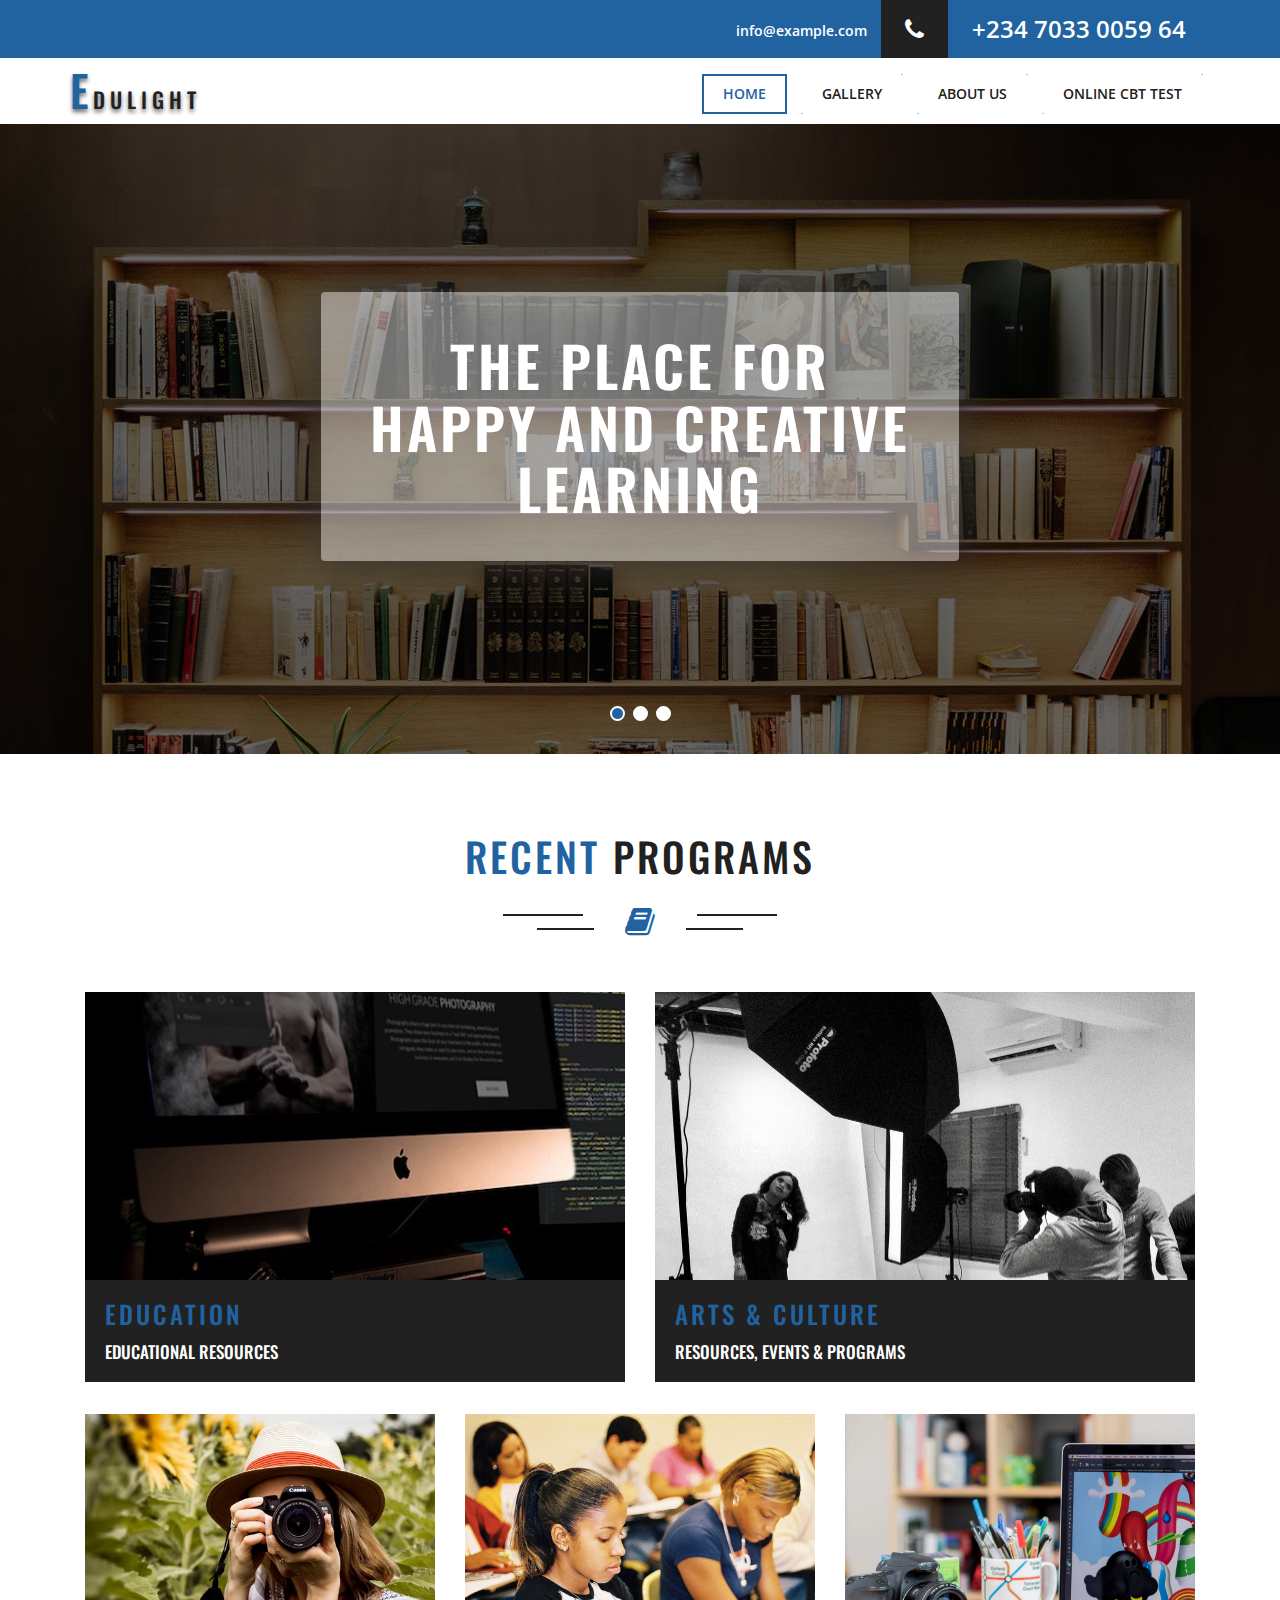
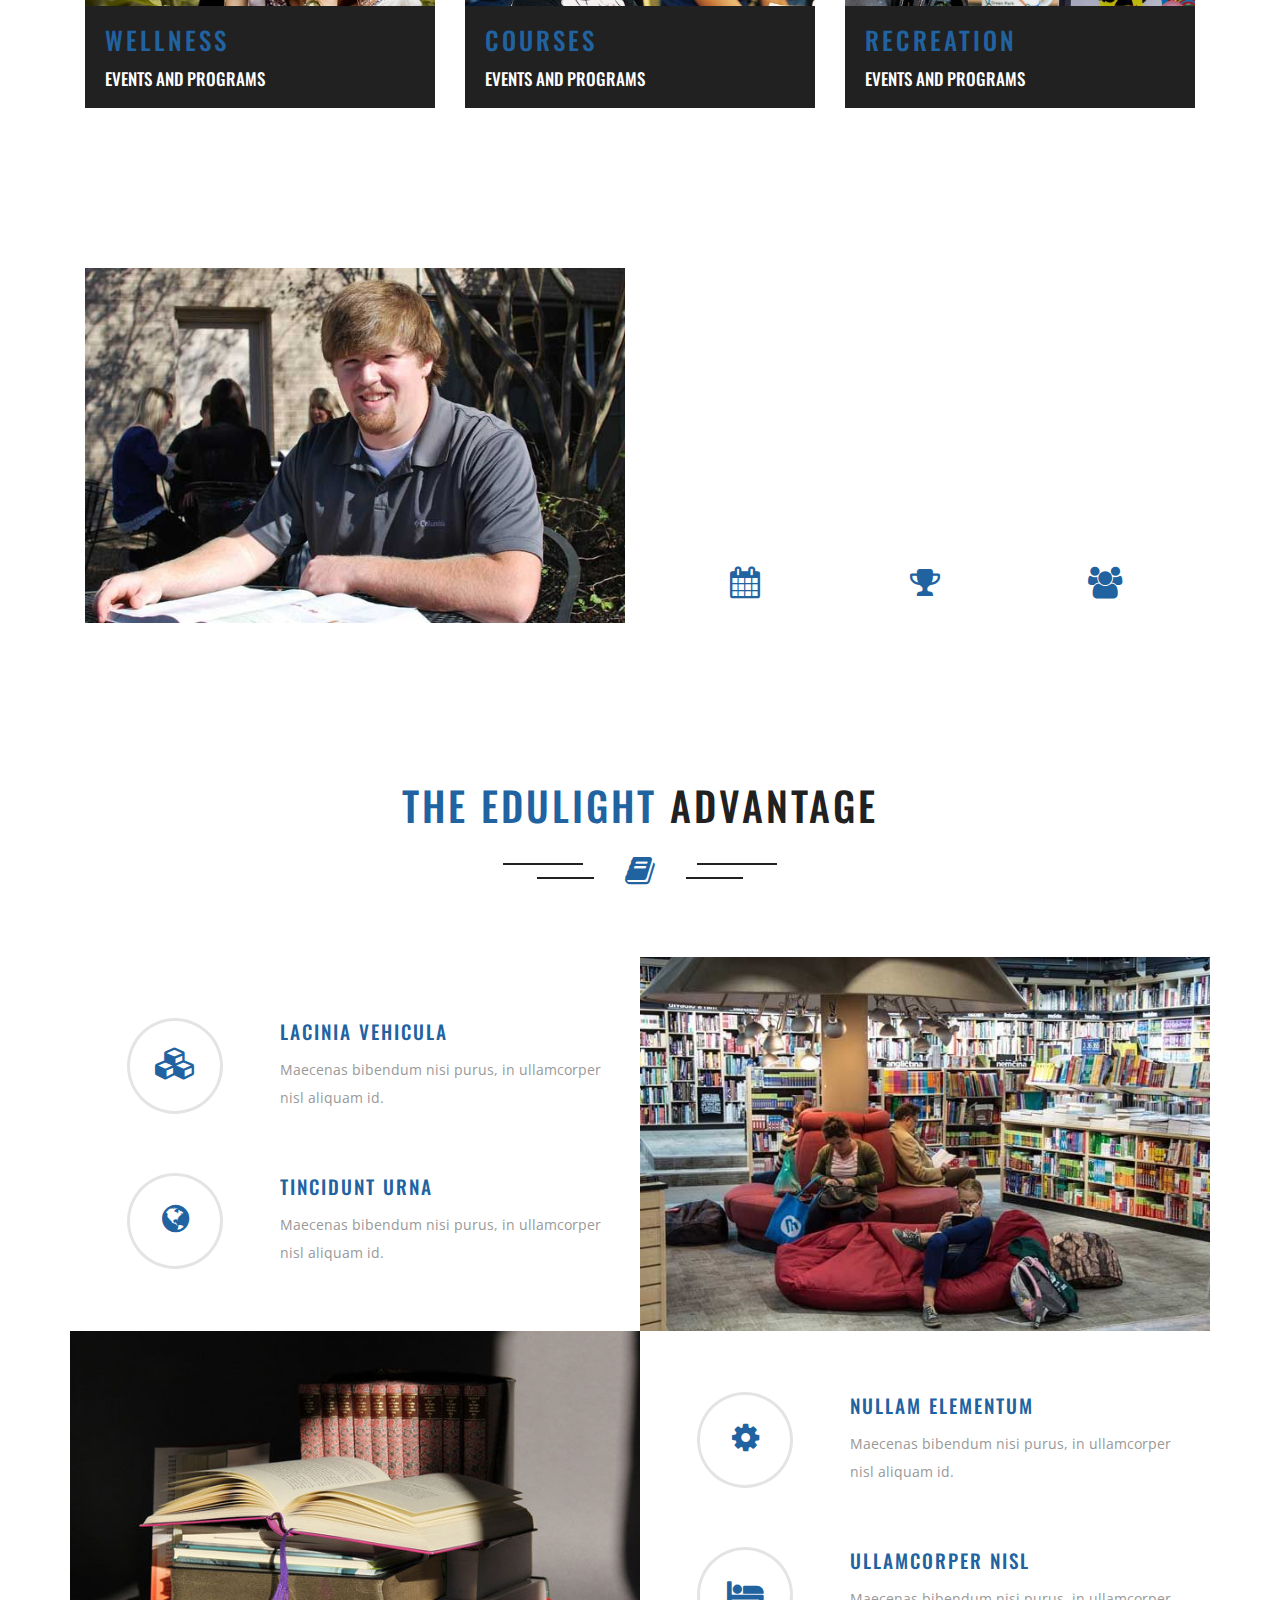
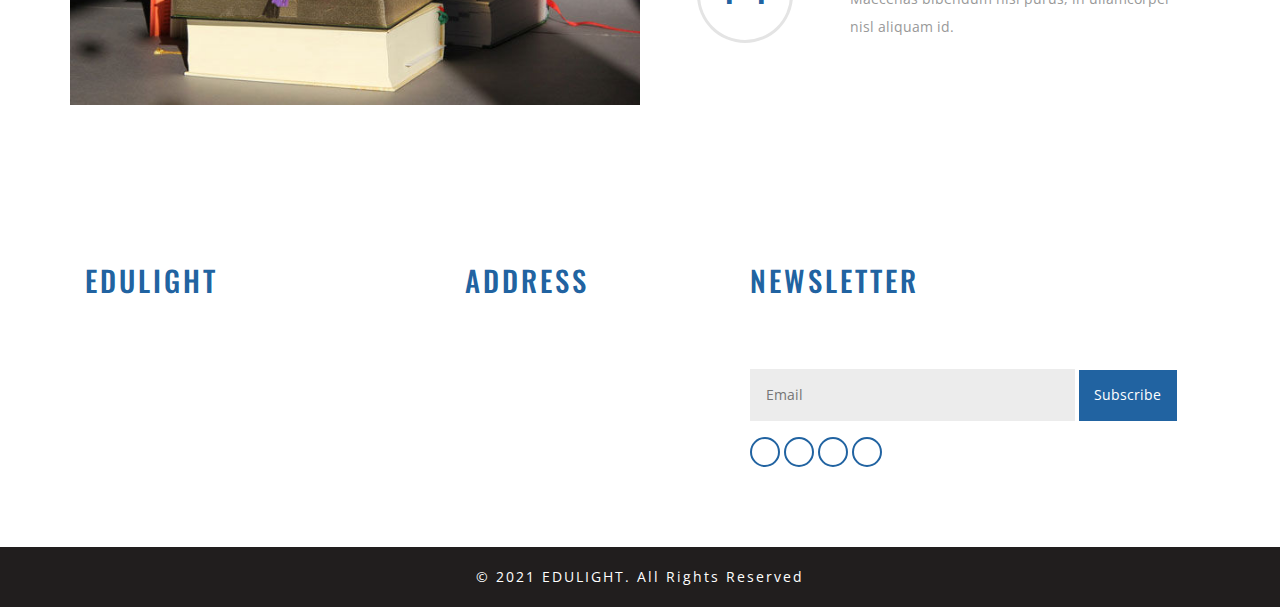
==== commit b9f65b38: "pictures and copyright year" ====
--- a/index.html
+++ b/index.html
@@ -141,7 +141,7 @@
 									<li class="active"><a href="index.html"><span>Home</span></a></li>
 									<li><a href="#"><span>Gallery</span></a></li>
 									<li><a href="#"><span>About Us</span></a></li>
-								
+
 									<li><a href="#"><span>Online CBT Test</span></a></li>
 								</ul>
 
@@ -417,7 +417,9 @@
 			<div class="container">
 				<div class="col-md-4 welcome">
 					<h3>EDULIGHT</h3>
-					<p>Lorem ipsum dolor sit amet consectetur adipisicing elit. Sed, voluptatibus unde, fuga vero officiis esse doloribus perferendis incidunt non possimus enim tempore sint, alias voluptatem praesentium adipisci quaerat illum necessitatibus.</p>
+					<p>Lorem ipsum dolor sit amet consectetur adipisicing elit. Sed, voluptatibus unde, fuga vero officiis esse
+						doloribus perferendis incidunt non possimus enim tempore sint, alias voluptatem praesentium adipisci quaerat
+						illum necessitatibus.</p>
 
 				</div>
 				<div class="col-md-3 address">
@@ -456,10 +458,10 @@
 		<div class="copy-right-grids">
 			<div class="container">
 				<div class="copy-left">
-					<p class="footer-gd">© 2020 EDULIGHT. All Rights Reserved 
+					<p class="footer-gd">© 2021 EDULIGHT. All Rights Reserved
 						<!-- | Design by <a href="https://w3layouts.com/" -->
-							<!-- target="_blank">W3layouts</a> -->
-						</p>
+						<!-- target="_blank">W3layouts</a> -->
+					</p>
 				</div>
 				<div class="clearfix"></div>
 			</div>
--- a/css/style.css
+++ b/css/style.css
@@ -639,7 +639,7 @@
 	opacity:.8;
 }
 .agileits_services_grid{
-	background: url(../images/g3.jpg) no-repeat 0px 0px;
+	background: url(../images/new/social-media-for-photographers-follow-1.jpg) no-repeat 0px 0px;
     background-size: cover;
     -webkit-background-size: cover;
     -moz-background-size: cover;
@@ -648,7 +648,7 @@
 	padding: 12em 0 0;
 }
 .agileits_services_grid1{
-	background: url(../images/g2.jpg) no-repeat 0px 0px;
+	background: url(../images/new/mbp_2017_15photoshop\ \(1\).webp) no-repeat 0px 0px;
     background-size: cover;
     -webkit-background-size: cover;
     -moz-background-size: cover;
@@ -657,7 +657,7 @@
 	padding: 12em 0 0;
 }
 .agileits_services_grid2{
-	background: url(../images/g1.jpg) no-repeat 0px 0px;
+	background: url(../images/new/Screen-Shot-2017-11-01-at-4.44.33-PM.png) no-repeat 0px 0px;
     background-size: cover;
     -webkit-background-size: cover;
     -moz-background-size: cover;
@@ -666,7 +666,7 @@
 	padding: 12em 0 0;
 }
 .agileits_services_grid3{
-	background: url(../images/4.jpg) no-repeat 0px 0px;
+	background: url(../images/new/0_ZGNsnY6MMA2jcyNm.jpg) no-repeat 0px 0px;
     background-size: cover;
     -webkit-background-size: cover;
     -moz-background-size: cover;
@@ -675,7 +675,7 @@
 	padding: 18em 0 0;
 }
 .agileits_services_grid4{
-	background: url(../images/5.jpg) no-repeat 0px 0px;
+	background: url(../images/new/DLR7GvmWAAApkWJ.jpg) no-repeat 0px 0px;
     background-size: cover;
     -webkit-background-size: cover;
     -moz-background-size: cover;
